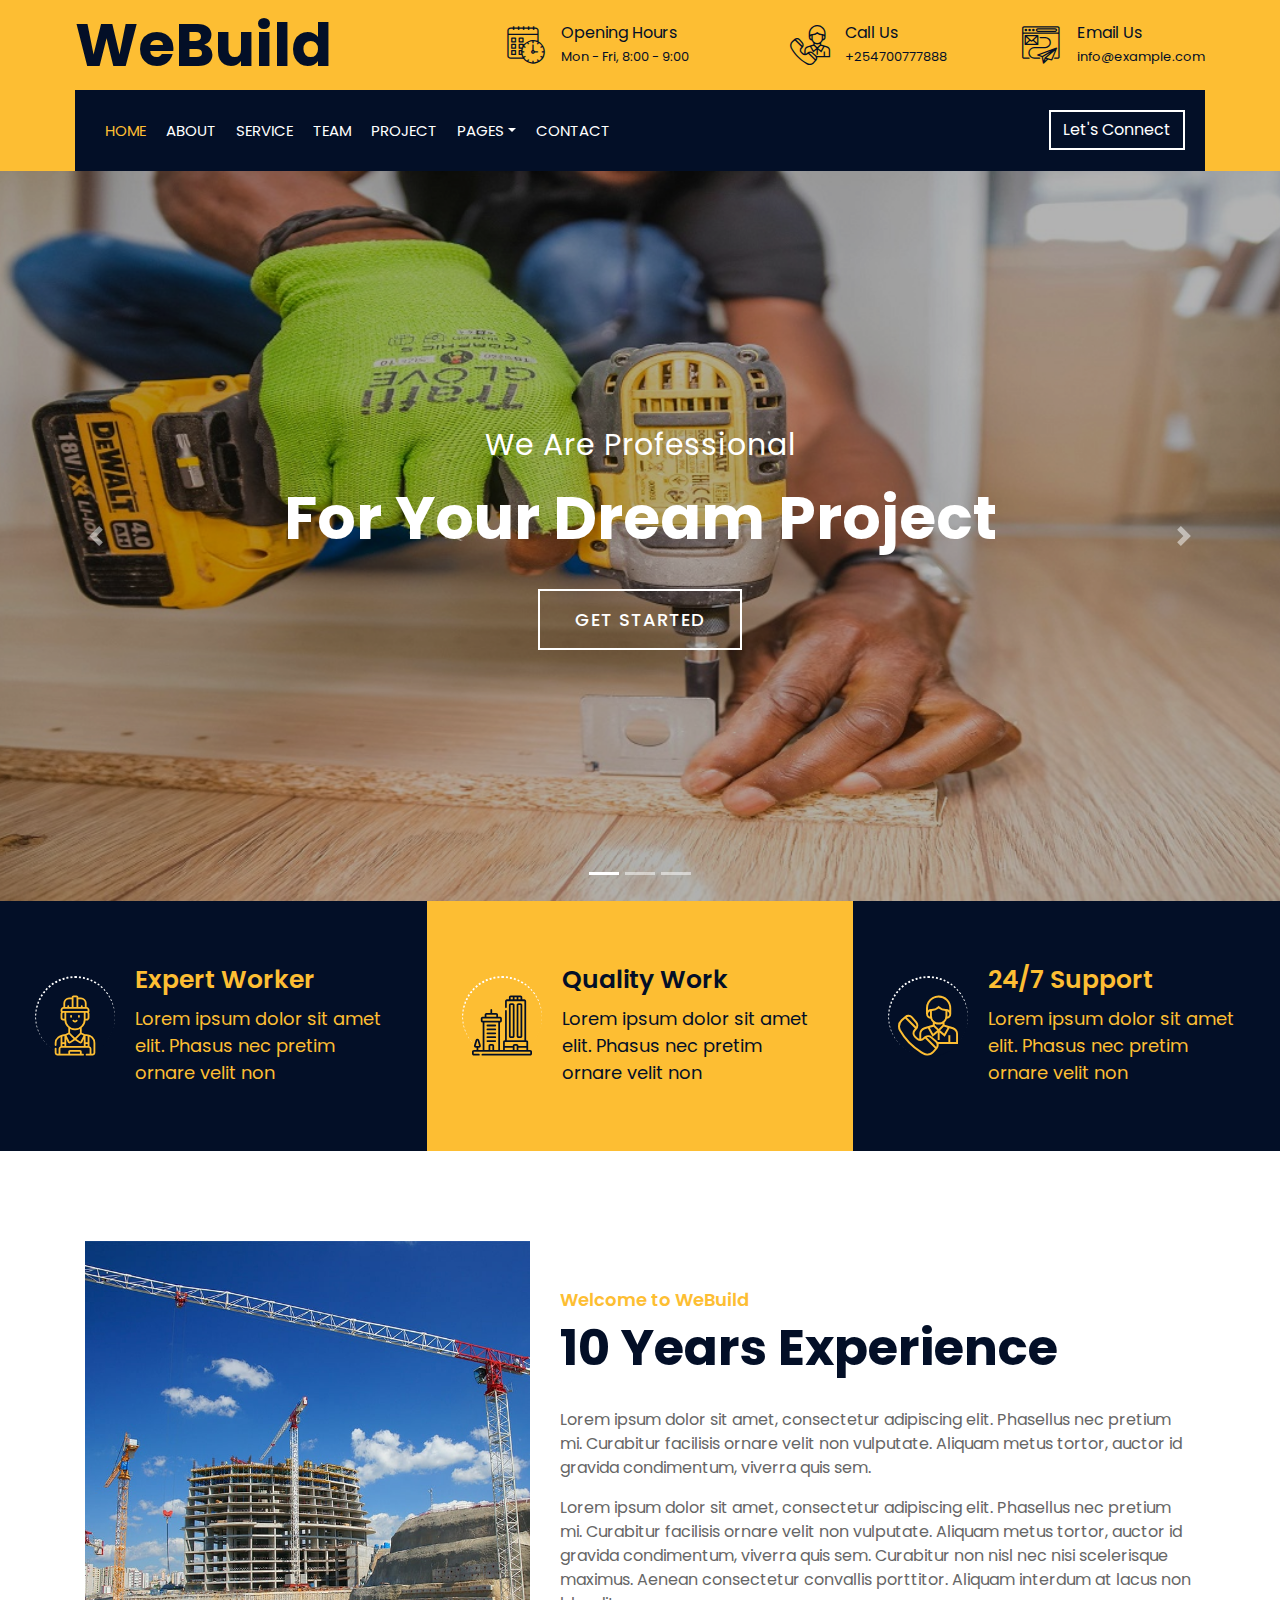
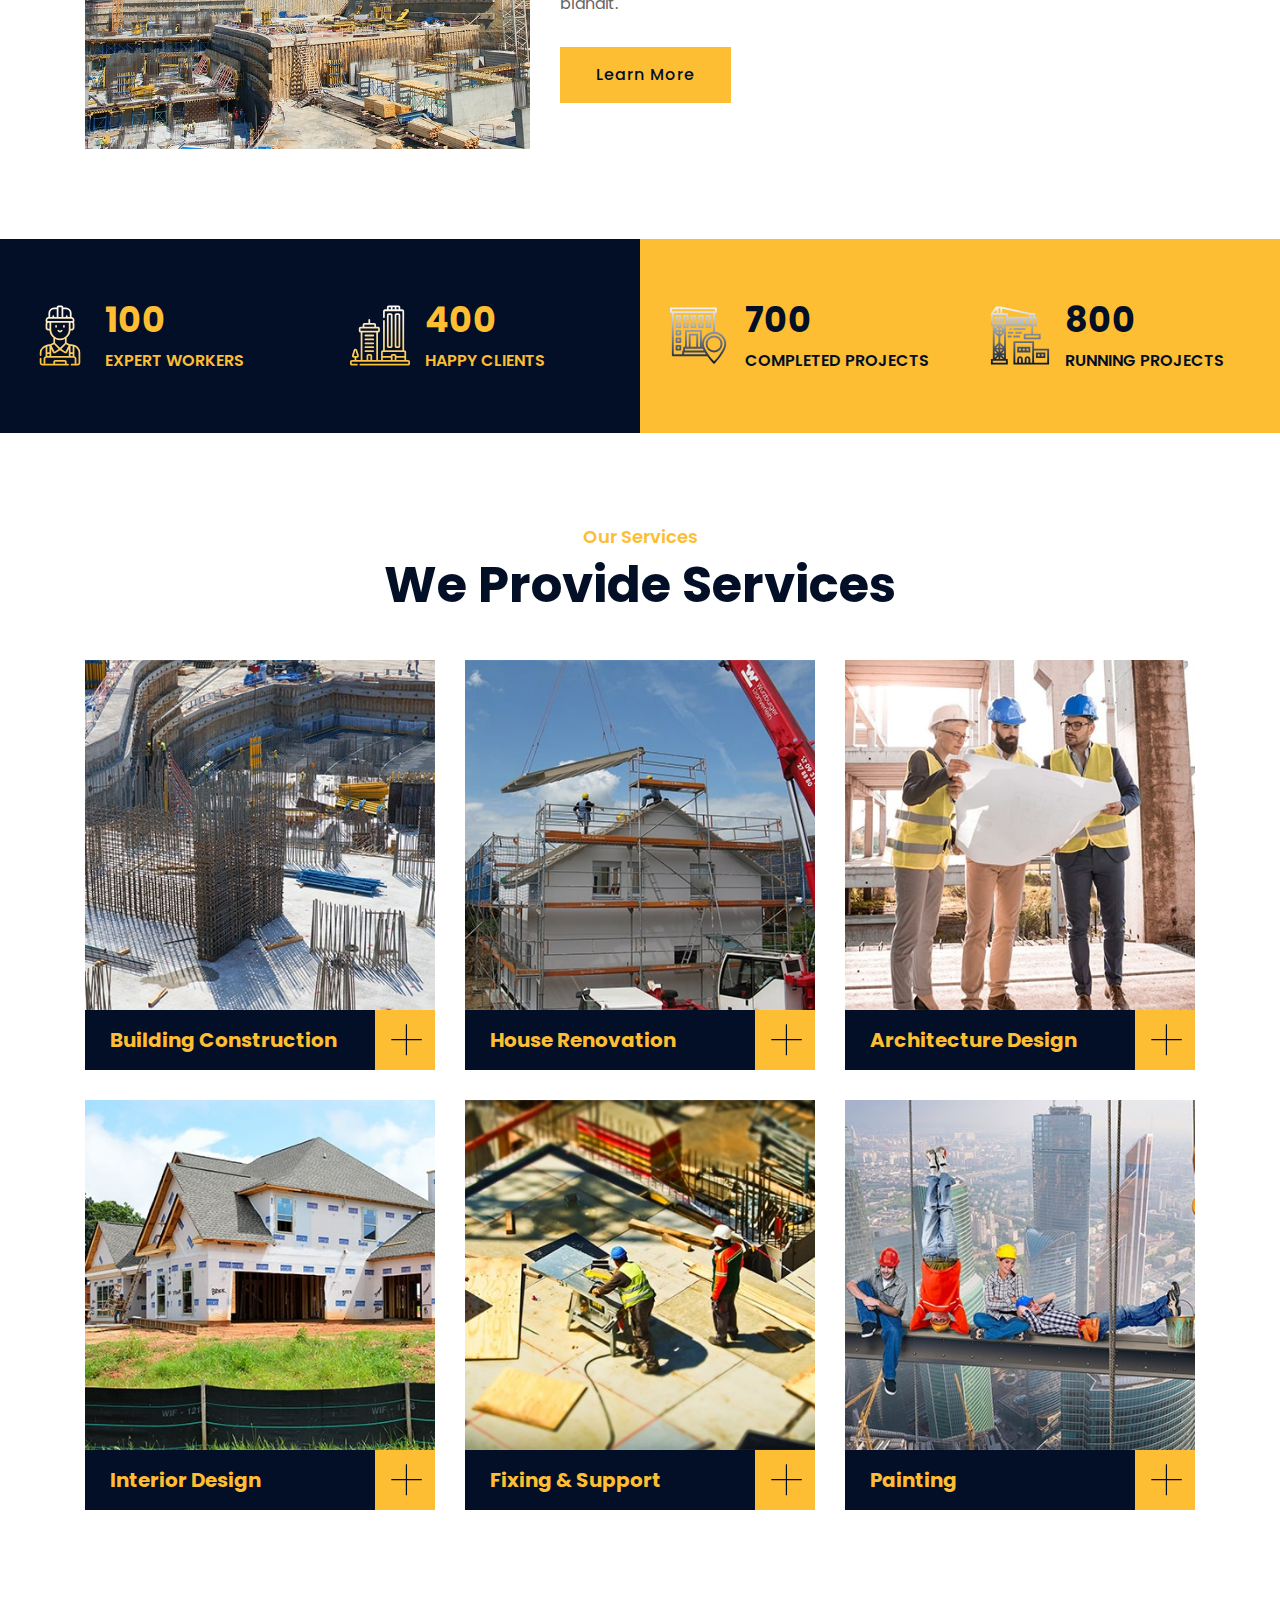
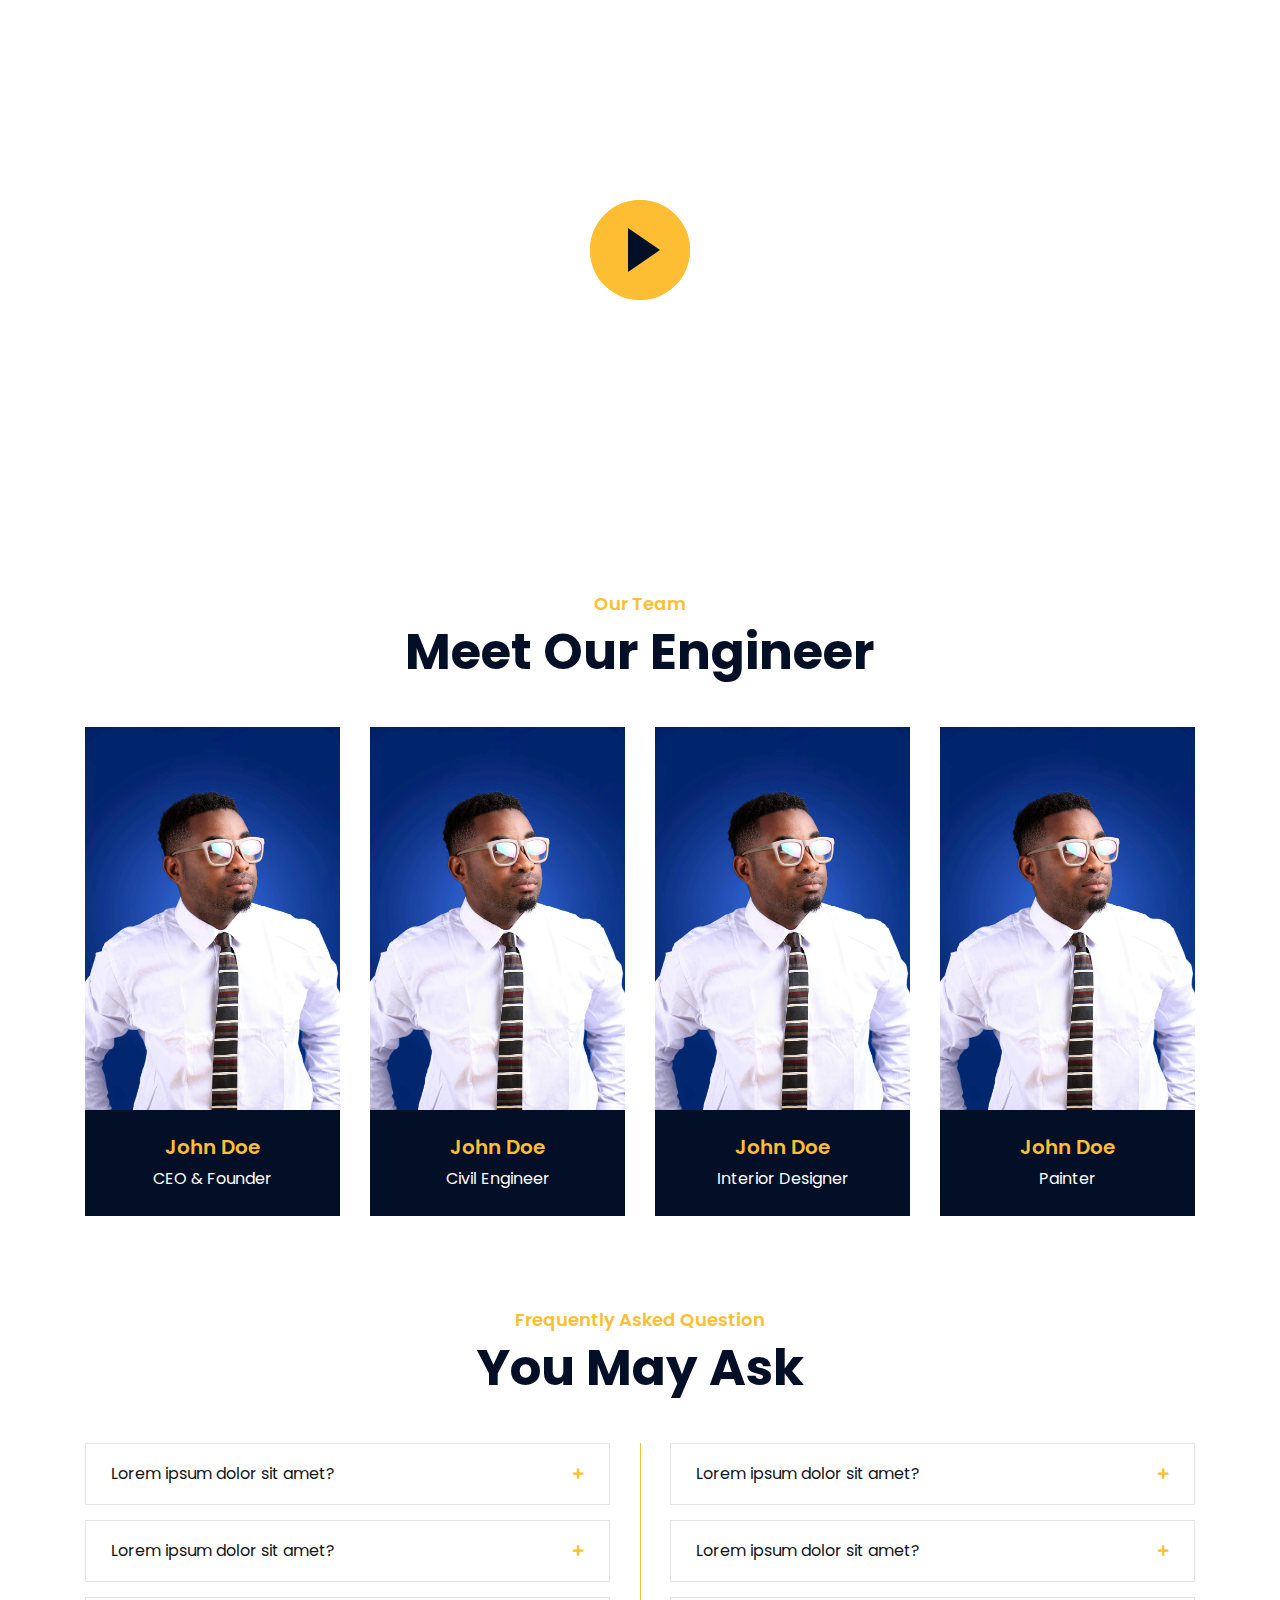
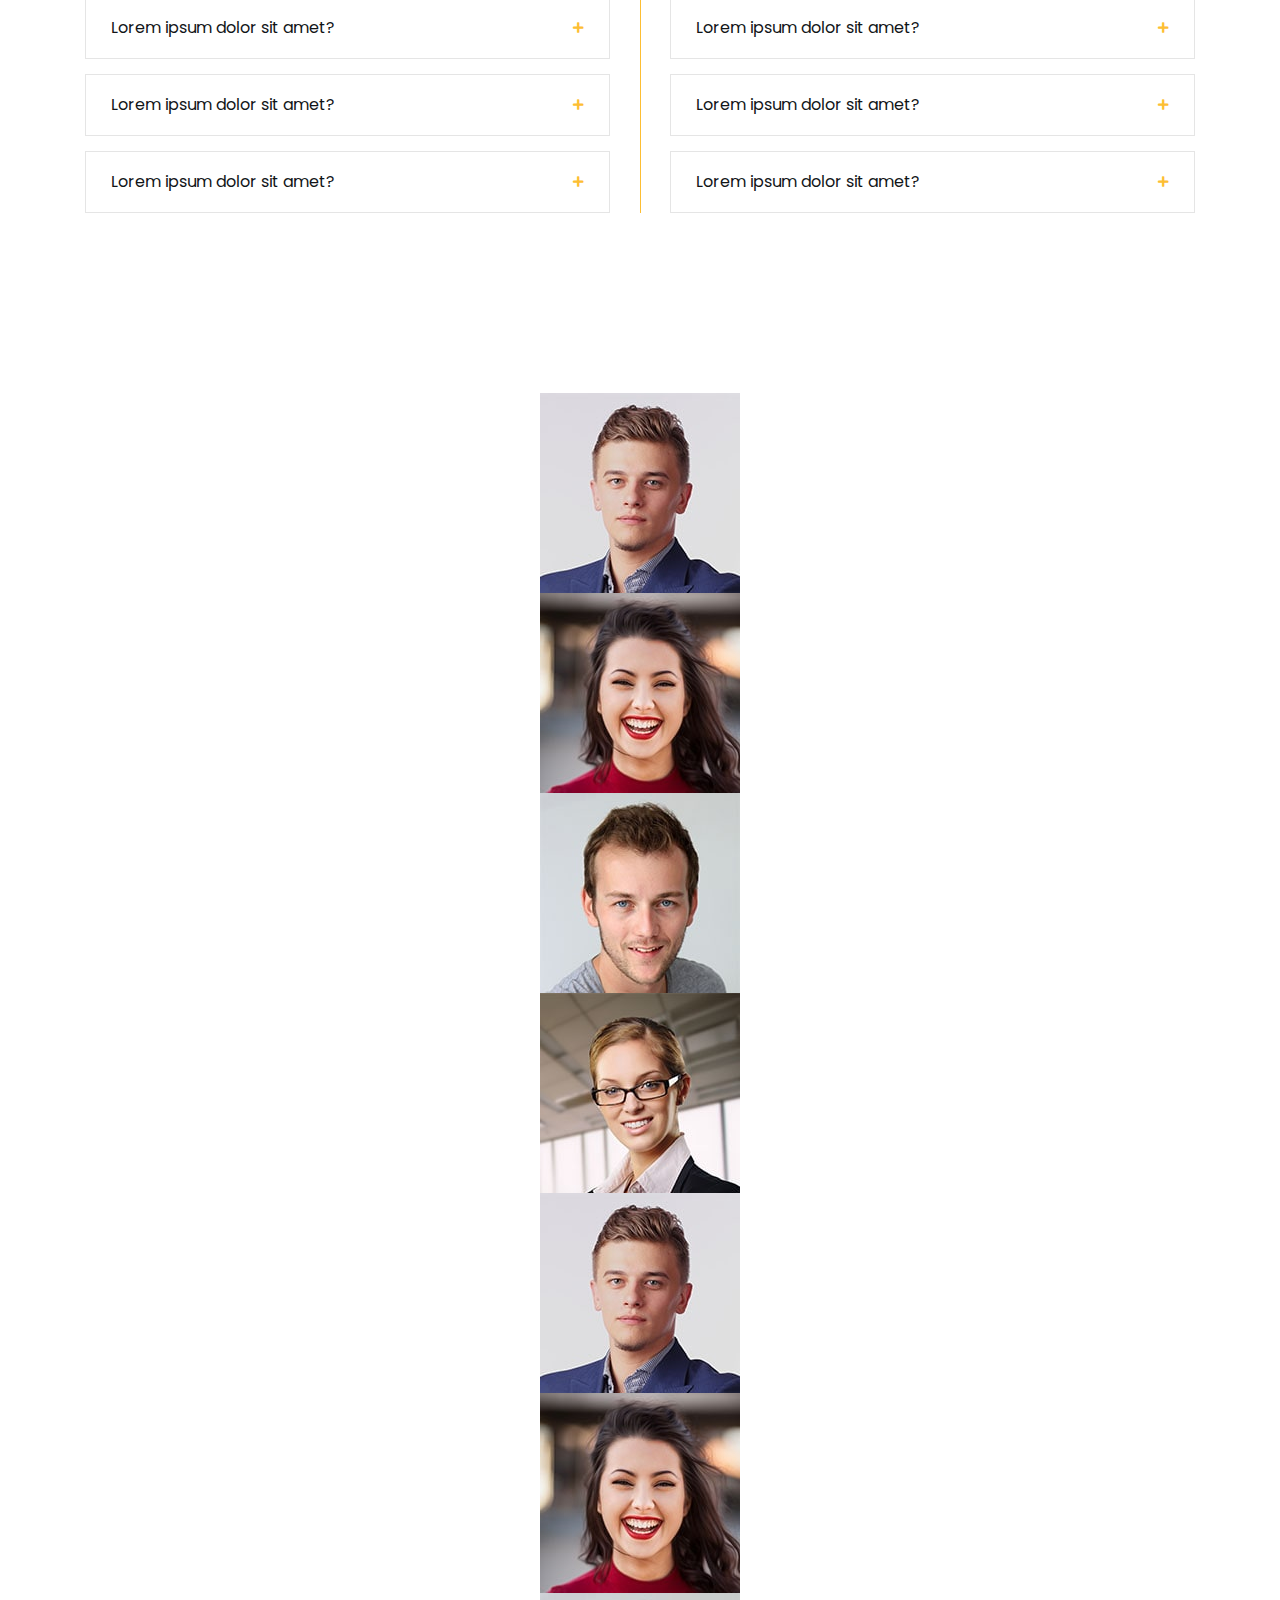
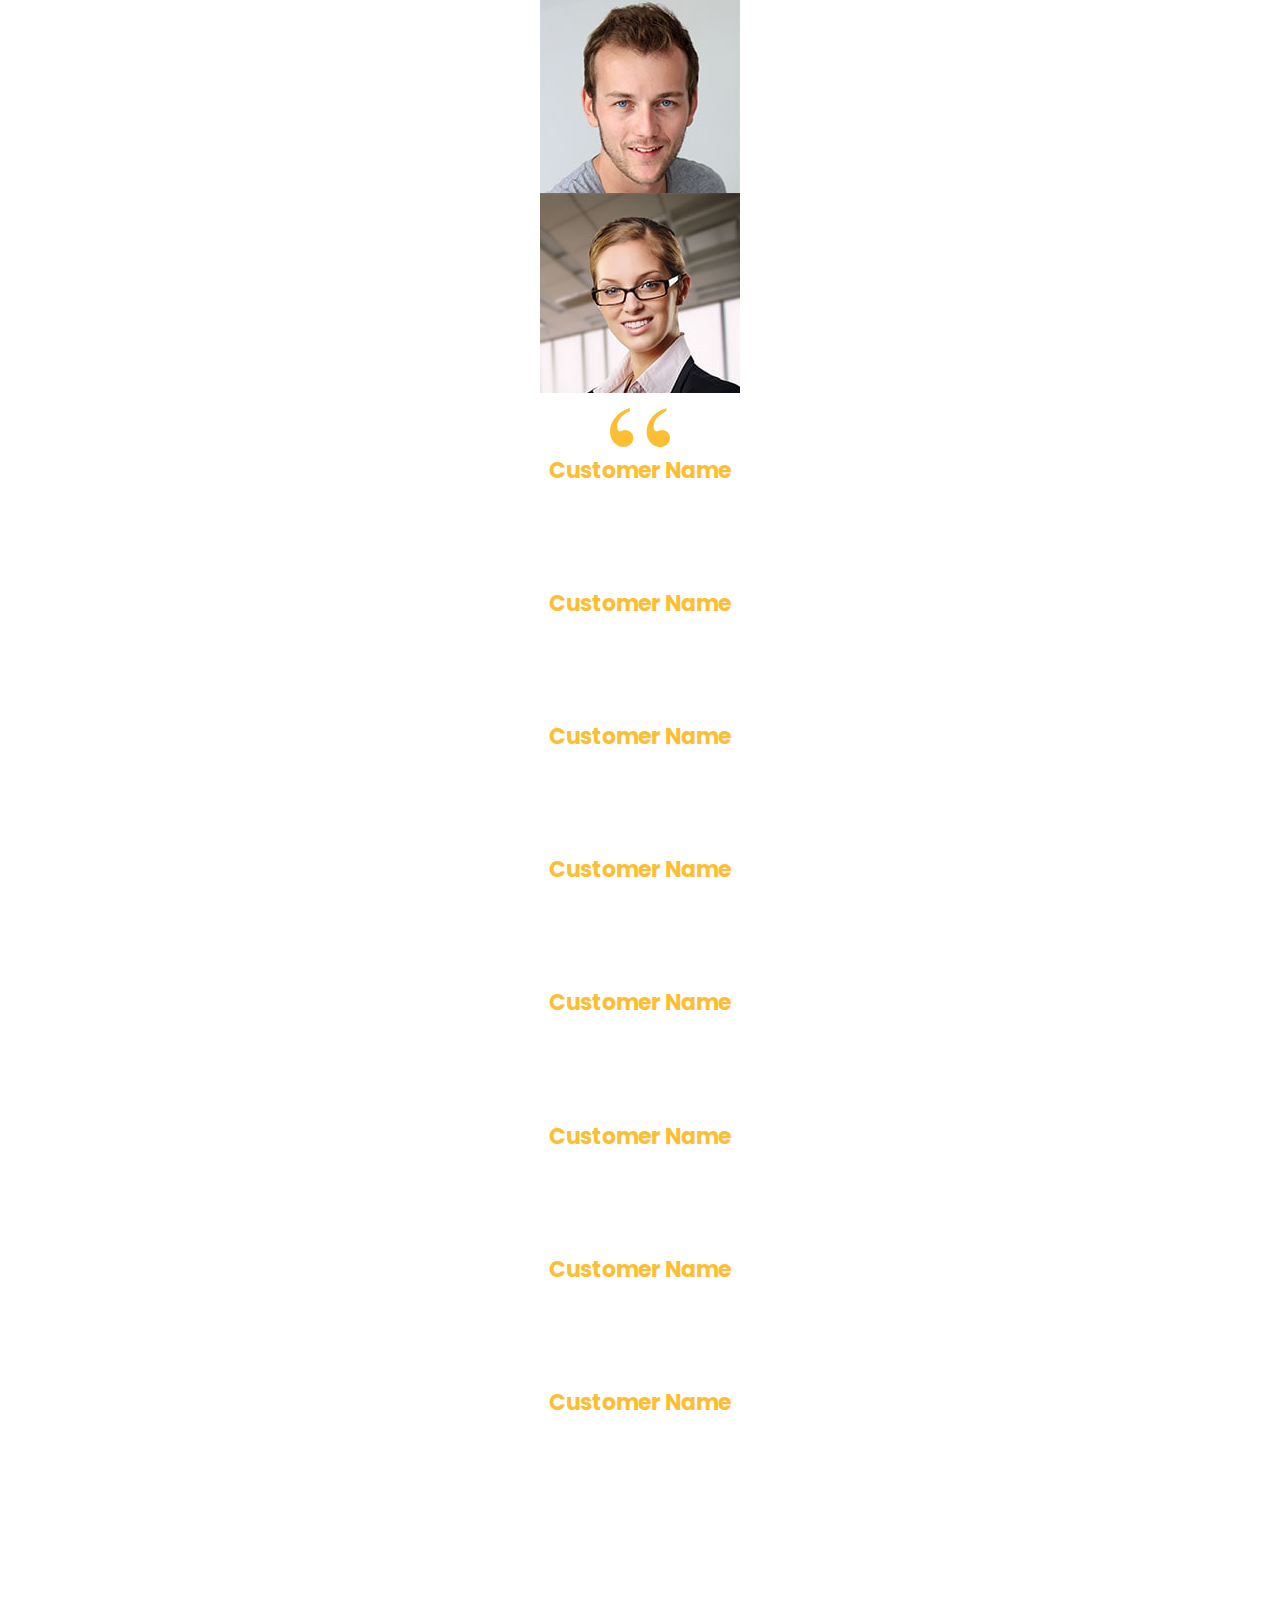
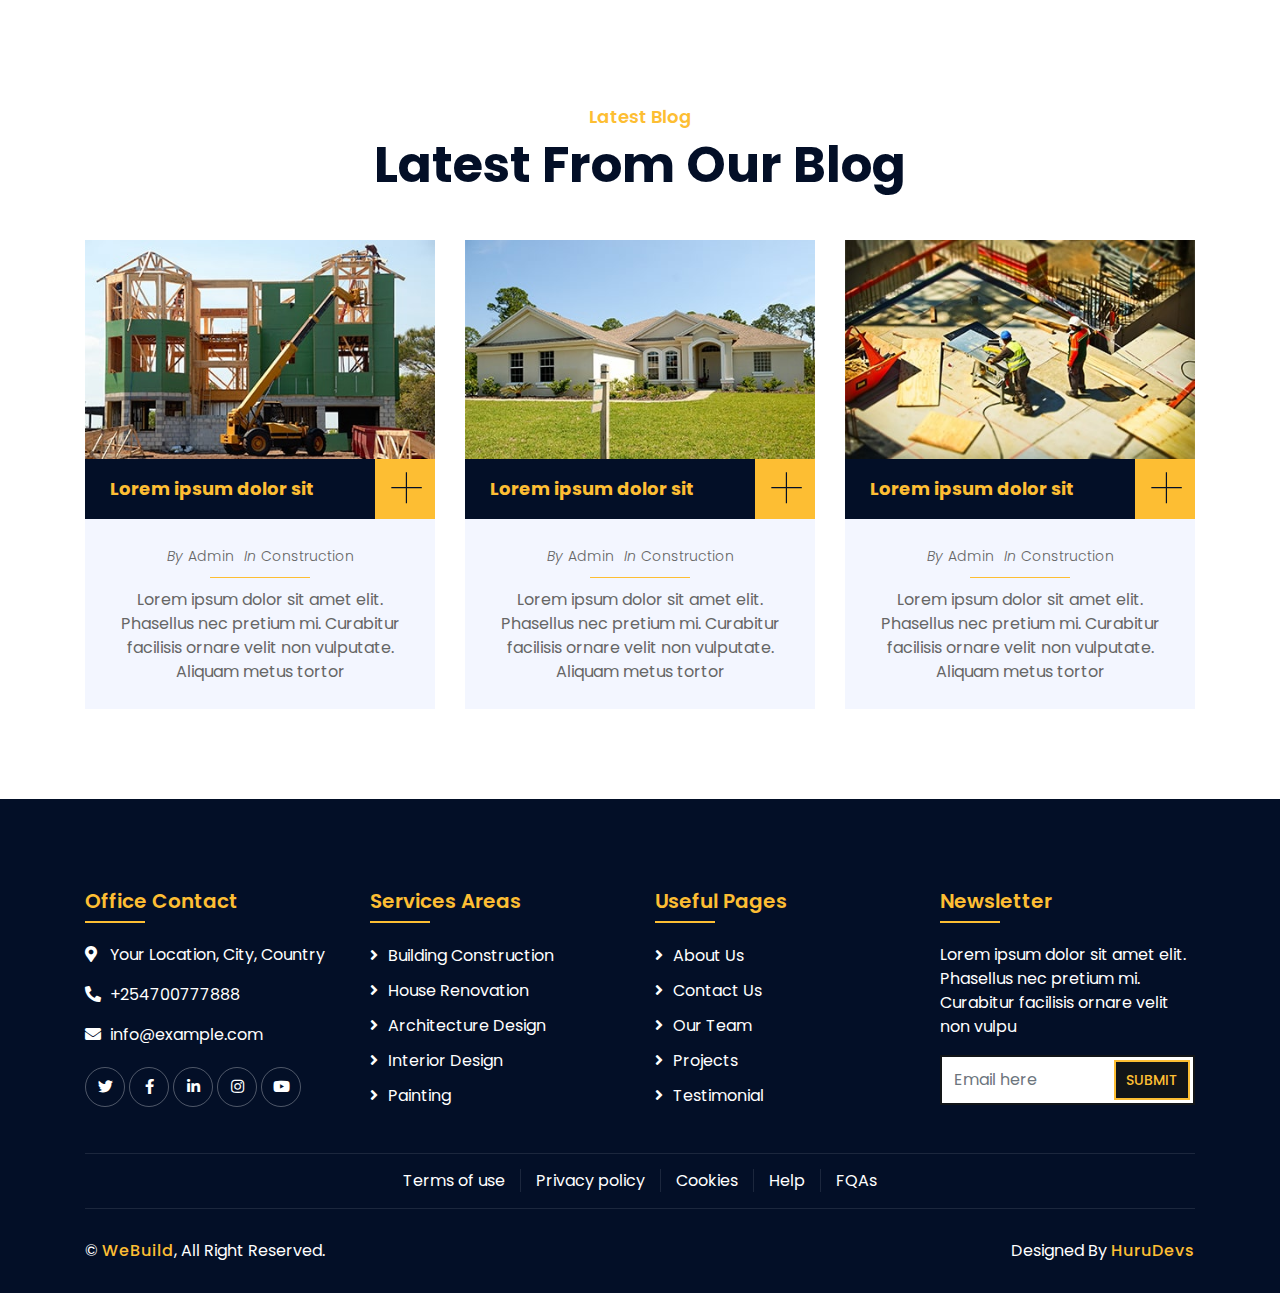
==== index.html @ 4959318a "Add files via upload" ====
<!DOCTYPE html>
<html lang="en">

<head>
    <meta charset="utf-8">
    <title>WeBuild - Construction Company Website Template</title>
    <meta content="width=device-width, initial-scale=1.0" name="viewport">
    <meta content="Construction Company Website Template" name="keywords">
    <meta content="Construction Company Website Template" name="description">

    <!-- Favicon -->
    <link href="img/favicon.ico" rel="icon">

    <!-- Google Font -->
    <link href="https://fonts.googleapis.com/css2?family=Poppins:wght@100;200;300;400;500;600;700;800;900&display=swap"
        rel="stylesheet">

    <!-- CSS Libraries -->
    <link href="https://stackpath.bootstrapcdn.com/bootstrap/4.4.1/css/bootstrap.min.css" rel="stylesheet">
    <link href="https://cdnjs.cloudflare.com/ajax/libs/font-awesome/5.10.0/css/all.min.css" rel="stylesheet">
    <link href="lib/flaticon/font/flaticon.css" rel="stylesheet">
    <link href="lib/animate/animate.min.css" rel="stylesheet">
    <link href="lib/owlcarousel/assets/owl.carousel.min.css" rel="stylesheet">
    <link href="lib/lightbox/css/lightbox.min.css" rel="stylesheet">
    <link href="lib/slick/slick.css" rel="stylesheet">
    <link href="lib/slick/slick-theme.css" rel="stylesheet">

    <!-- Template Stylesheet -->
    <link href="css/style.css" rel="stylesheet">
</head>

<body>
    <div class="wrapper">
        <!-- Top Bar Start -->
        <div class="top-bar">
            <div class="container-fluid">
                <div class="row align-items-center">
                    <div class="col-lg-4 col-md-12">
                        <div class="logo">
                            <a href="index.html">
                                <h1>WeBuild</h1>
                                <!-- <img src="img/logo.jpg" alt="Logo"> -->
                            </a>
                        </div>
                    </div>
                    <div class="col-lg-8 col-md-7 d-none d-lg-block">
                        <div class="row">
                            <div class="col-4">
                                <div class="top-bar-item">
                                    <div class="top-bar-icon">
                                        <i class="flaticon-calendar"></i>
                                    </div>
                                    <div class="top-bar-text">
                                        <h3>Opening Hours</h3>
                                        <p>Mon - Fri, 8:00 - 9:00</p>
                                    </div>
                                </div>
                            </div>
                            <div class="col-4">
                                <div class="top-bar-item">
                                    <div class="top-bar-icon">
                                        <i class="flaticon-call"></i>
                                    </div>
                                    <div class="top-bar-text">
                                        <h3>Call Us</h3>
                                        <p>+254700777888</p>
                                    </div>
                                </div>
                            </div>
                            <div class="col-4">
                                <div class="top-bar-item">
                                    <div class="top-bar-icon">
                                        <i class="flaticon-send-mail"></i>
                                    </div>
                                    <div class="top-bar-text">
                                        <h3>Email Us</h3>
                                        <p>info@example.com</p>
                                    </div>
                                </div>
                            </div>
                        </div>
                    </div>
                </div>
            </div>
        </div>
        <!-- Top Bar End -->
        <!-- Nav Bar Start -->
        <div class="nav-bar">
            <div class="container-fluid">
                <nav class="navbar navbar-expand-lg bg-dark navbar-dark">
                    <a href="#" class="navbar-brand">MENU</a>
                    <button type="button" class="navbar-toggler" data-toggle="collapse" data-target="#navbarCollapse">
                        <span class="navbar-toggler-icon"></span>
                        <span class="visually-hidden">Toggle navigation</span>
                    </button>
                    <div class="collapse navbar-collapse justify-content-between" id="navbarCollapse">
                        <div class="navbar-nav mr-auto">
                            <a href="index.html" class="nav-item nav-link active">Home</a>
                            <a href="about.html" class="nav-item nav-link">About</a>
                            <a href="service.html" class="nav-item nav-link">Service</a>
                            <a href="team.html" class="nav-item nav-link">Team</a>
                            <a href="portfolio.html" class="nav-item nav-link">Project</a>
                            <div class="nav-item dropdown">
                                <a href="#" class="nav-link dropdown-toggle" data-toggle="dropdown">Pages</a>
                                <div class="dropdown-menu">
                                    <a href="blog.html" class="dropdown-item">Blog Page</a>
                                    <a href="single.html" class="dropdown-item">Single Page</a>
                                </div>
                            </div>
                            <a href="contact.html" class="nav-item nav-link">Contact</a>
                        </div>
                        <div class="ml-auto">
                            <a class="btn" href="contact.html">Let's Connect</a>
                        </div>
                    </div>
                </nav>
            </div>
        </div>
        <!-- Nav Bar End -->


        <!-- Carousel Start -->
        <div id="carousel" class="carousel slide" data-ride="carousel">
            <ol class="carousel-indicators">
                <li data-target="#carousel" data-slide-to="0" class="active"></li>
                <li data-target="#carousel" data-slide-to="1"></li>
                <li data-target="#carousel" data-slide-to="2"></li>
            </ol>
            <div class="carousel-inner">
                <div class="carousel-item active">
                    <img src="img/carousel-1.jpg" alt="Carousel Image">
                    <div class="carousel-caption">
                        <p class="animated fadeInRight">We Are Professional</p>
                        <h1 class="animated fadeInLeft">For Your Dream Project</h1>
                        <a class="btn animated fadeInUp" href="">Get Started</a>
                    </div>
                </div>

                <div class="carousel-item">
                    <img src="img/carousel-2.jpg" alt="Carousel Image">
                    <div class="carousel-caption">
                        <p class="animated fadeInRight">Professional Builder</p>
                        <h1 class="animated fadeInLeft">We Build Your Home</h1>
                        <a class="btn animated fadeInUp"
                            href="https://freewebsitecode.com/construction-company-website-template">Get A Quote</a>
                    </div>
                </div>

                <div class="carousel-item">
                    <img src="img/carousel-3.jpg" alt="Carousel Image">
                    <div class="carousel-caption">
                        <p class="animated fadeInRight">We Are Trusted</p>
                        <h1 class="animated fadeInLeft">For Your Dream Home</h1>
                        <a class="btn animated fadeInUp"
                            href="https://freewebsitecode.com/construction-company-website-template">Get A Quote</a>
                    </div>
                </div>
            </div>

            <a class="carousel-control-prev" href="#carousel" role="button" data-slide="prev">
                <span class="carousel-control-prev-icon" aria-hidden="true"></span>
                <span class="sr-only">Previous</span>
            </a>
            <a class="carousel-control-next" href="#carousel" role="button" data-slide="next">
                <span class="carousel-control-next-icon" aria-hidden="true"></span>
                <span class="sr-only">Next</span>
            </a>
        </div>
        <!-- Carousel End -->


        <!-- Feature Start-->
        <div class="feature wow fadeInUp" data-wow-delay="0.1s">
            <div class="container-fluid">
                <div class="row align-items-center">
                    <div class="col-lg-4 col-md-12">
                        <div class="feature-item">
                            <div class="feature-icon">
                                <i class="flaticon-worker"></i>
                            </div>
                            <div class="feature-text">
                                <h3>Expert Worker</h3>
                                <p>Lorem ipsum dolor sit amet elit. Phasus nec pretim ornare velit non</p>
                            </div>
                        </div>
                    </div>
                    <div class="col-lg-4 col-md-12">
                        <div class="feature-item">
                            <div class="feature-icon">
                                <i class="flaticon-building"></i>
                            </div>
                            <div class="feature-text">
                                <h3>Quality Work</h3>
                                <p>Lorem ipsum dolor sit amet elit. Phasus nec pretim ornare velit non</p>
                            </div>
                        </div>
                    </div>
                    <div class="col-lg-4 col-md-12">
                        <div class="feature-item">
                            <div class="feature-icon">
                                <i class="flaticon-call"></i>
                            </div>
                            <div class="feature-text">
                                <h3>24/7 Support</h3>
                                <p>Lorem ipsum dolor sit amet elit. Phasus nec pretim ornare velit non</p>
                            </div>
                        </div>
                    </div>
                </div>
            </div>
        </div>
        <!-- Feature End-->


        <!-- About Start -->
        <div class="about wow fadeInUp" data-wow-delay="0.1s">
            <div class="container">
                <div class="row align-items-center">
                    <div class="col-lg-5 col-md-6">
                        <div class="about-img">
                            <img src="img/about.jpg" alt="Image">
                        </div>
                    </div>
                    <div class="col-lg-7 col-md-6">
                        <div class="section-header text-left">
                            <p>Welcome to WeBuild</p>
                            <h2>10 Years Experience</h2>
                        </div>
                        <div class="about-text">
                            <p>
                                Lorem ipsum dolor sit amet, consectetur adipiscing elit. Phasellus nec pretium mi.
                                Curabitur facilisis ornare velit non vulputate. Aliquam metus tortor, auctor id gravida
                                condimentum, viverra quis sem.
                            </p>
                            <p>
                                Lorem ipsum dolor sit amet, consectetur adipiscing elit. Phasellus nec pretium mi.
                                Curabitur facilisis ornare velit non vulputate. Aliquam metus tortor, auctor id gravida
                                condimentum, viverra quis sem. Curabitur non nisl nec nisi scelerisque maximus. Aenean
                                consectetur convallis porttitor. Aliquam interdum at lacus non blandit.
                            </p>
                            <a class="btn" href="">Learn More</a>
                        </div>
                    </div>
                </div>
            </div>
        </div>
        <!-- About End -->


        <!-- Fact Start -->
        <div class="fact">
            <div class="container-fluid">
                <div class="row counters">
                    <div class="col-md-6 fact-left wow slideInLeft">
                        <div class="row">
                            <div class="col-6">
                                <div class="fact-icon">
                                    <i class="flaticon-worker"></i>
                                </div>
                                <div class="fact-text">
                                    <h2 data-toggle="counter-up">100</h2>
                                    <p>Expert Workers</p>
                                </div>
                            </div>
                            <div class="col-6">
                                <div class="fact-icon">
                                    <i class="flaticon-building"></i>
                                </div>
                                <div class="fact-text">
                                    <h2 data-toggle="counter-up">400</h2>
                                    <p>Happy Clients</p>
                                </div>
                            </div>
                        </div>
                    </div>
                    <div class="col-md-6 fact-right wow slideInRight">
                        <div class="row">
                            <div class="col-6">
                                <div class="fact-icon">
                                    <i class="flaticon-address"></i>
                                </div>
                                <div class="fact-text">
                                    <h2 data-toggle="counter-up">700</h2>
                                    <p>Completed Projects</p>
                                </div>
                            </div>
                            <div class="col-6">
                                <div class="fact-icon">
                                    <i class="flaticon-crane"></i>
                                </div>
                                <div class="fact-text">
                                    <h2 data-toggle="counter-up">800</h2>
                                    <p>Running Projects</p>
                                </div>
                            </div>
                        </div>
                    </div>
                </div>
            </div>
        </div>
        <!-- Fact End -->


        <!-- Service Start -->
        <div class="service">
            <div class="container">
                <div class="section-header text-center">
                    <p>Our Services</p>
                    <h2>We Provide Services</h2>
                </div>
                <div class="row">
                    <div class="col-lg-4 col-md-6 wow fadeInUp" data-wow-delay="0.1s">
                        <div class="service-item">
                            <div class="service-img">
                                <img src="img/service-1.jpg" alt="Image">
                                <div class="service-overlay">
                                    <p>
                                        Lorem ipsum dolor sit amet, consectetur adipiscing elit. Phasellus nec pretium
                                        mi. Curabitur facilisis ornare velit non vulputate. Aliquam metus tortor, auctor
                                        id gravida condimentum, viverra quis sem.
                                    </p>
                                </div>
                            </div>
                            <div class="service-text">
                                <h3>Building Construction</h3>
                                <a class="btn" href="img/service-1.jpg" data-lightbox="service">+</a>
                            </div>
                        </div>
                    </div>
                    <div class="col-lg-4 col-md-6 wow fadeInUp" data-wow-delay="0.2s">
                        <div class="service-item">
                            <div class="service-img">
                                <img src="img/service-2.jpg" alt="Image">
                                <div class="service-overlay">
                                    <p>
                                        Lorem ipsum dolor sit amet, consectetur adipiscing elit. Phasellus nec pretium
                                        mi. Curabitur facilisis ornare velit non vulputate. Aliquam metus tortor, auctor
                                        id gravida condimentum, viverra quis sem.
                                    </p>
                                </div>
                            </div>
                            <div class="service-text">
                                <h3>House Renovation</h3>
                                <a class="btn" href="img/service-2.jpg" data-lightbox="service">+</a>
                            </div>
                        </div>
                    </div>
                    <div class="col-lg-4 col-md-6 wow fadeInUp" data-wow-delay="0.3s">
                        <div class="service-item">
                            <div class="service-img">
                                <img src="img/service-3.jpg" alt="Image">
                                <div class="service-overlay">
                                    <p>
                                        Lorem ipsum dolor sit amet, consectetur adipiscing elit. Phasellus nec pretium
                                        mi. Curabitur facilisis ornare velit non vulputate. Aliquam metus tortor, auctor
                                        id gravida condimentum, viverra quis sem.
                                    </p>
                                </div>
                            </div>
                            <div class="service-text">
                                <h3>Architecture Design</h3>
                                <a class="btn" href="img/service-3.jpg" data-lightbox="service">+</a>
                            </div>
                        </div>
                    </div>
                    <div class="col-lg-4 col-md-6 wow fadeInUp" data-wow-delay="0.4s">
                        <div class="service-item">
                            <div class="service-img">
                                <img src="img/service-4.jpg" alt="Image">
                                <div class="service-overlay">
                                    <p>
                                        Lorem ipsum dolor sit amet, consectetur adipiscing elit. Phasellus nec pretium
                                        mi. Curabitur facilisis ornare velit non vulputate. Aliquam metus tortor, auctor
                                        id gravida condimentum, viverra quis sem.
                                    </p>
                                </div>
                            </div>
                            <div class="service-text">
                                <h3>Interior Design</h3>
                                <a class="btn" href="img/service-4.jpg" data-lightbox="service">+</a>
                            </div>
                        </div>
                    </div>
                    <div class="col-lg-4 col-md-6 wow fadeInUp" data-wow-delay="0.5s">
                        <div class="service-item">
                            <div class="service-img">
                                <img src="img/service-5.jpg" alt="Image">
                                <div class="service-overlay">
                                    <p>
                                        Lorem ipsum dolor sit amet, consectetur adipiscing elit. Phasellus nec pretium
                                        mi. Curabitur facilisis ornare velit non vulputate. Aliquam metus tortor, auctor
                                        id gravida condimentum, viverra quis sem.
                                    </p>
                                </div>
                            </div>
                            <div class="service-text">
                                <h3>Fixing & Support</h3>
                                <a class="btn" href="img/service-5.jpg" data-lightbox="service">+</a>
                            </div>
                        </div>
                    </div>
                    <div class="col-lg-4 col-md-6 wow fadeInUp" data-wow-delay="0.6s">
                        <div class="service-item">
                            <div class="service-img">
                                <img src="img/service-6.jpg" alt="Image">
                                <div class="service-overlay">
                                    <p>
                                        Lorem ipsum dolor sit amet, consectetur adipiscing elit. Phasellus nec pretium
                                        mi. Curabitur facilisis ornare velit non vulputate. Aliquam metus tortor, auctor
                                        id gravida condimentum, viverra quis sem.
                                    </p>
                                </div>
                            </div>
                            <div class="service-text">
                                <h3>Painting</h3>
                                <a class="btn" href="img/service-6.jpg" data-lightbox="service">+</a>
                            </div>
                        </div>
                    </div>
                </div>
            </div>
        </div>
        <!-- Service End -->


        <!-- Video Start -->
        <div class="video wow fadeIn" data-wow-delay="0.1s">
            <div class="container">
                <button type="button" class="btn-play" data-toggle="modal"
                    data-src="https://youtu.be/zfAb95tJvZQ?si=xGF1QQUEgQNwOCWv" data-target="#videoModal">
                    <span></span>
                </button>
            </div>
        </div>

        <div class="modal fade" id="videoModal" tabindex="-1" role="dialog" aria-labelledby="exampleModalLabel"
            aria-hidden="true">
            <div class="modal-dialog" role="document">
                <div class="modal-content">
                    <div class="modal-body">
                        <button type="button" class="close" data-dismiss="modal" aria-label="Close">
                            <span aria-hidden="true">&times;</span>
                        </button>
                        <!-- 16:9 aspect ratio -->
                        <div class="embed-responsive embed-responsive-16by9">
                            <iframe class="embed-responsive-item" src="" id="video" allowscriptaccess="always"
                                allow="autoplay"></iframe>
                        </div>
                    </div>
                </div>
            </div>
        </div>
        <!-- Video End -->


        <!-- Team Start -->
        <div class="team">
            <div class="container">
                <div class="section-header text-center">
                    <p>Our Team</p>
                    <h2>Meet Our Engineer</h2>
                </div>
                <div class="row">
                    <div class="col-lg-3 col-md-6 wow fadeInUp" data-wow-delay="0.1s">
                        <div class="team-item">
                            <div class="team-img">
                                <img src="img/team-1.jpg" alt="Team Image">
                            </div>
                            <div class="team-text">
                                <h2>John Doe</h2>
                                <p>CEO & Founder</p>
                            </div>
                            <div class="team-social">
                                <a class="social-tw" href=""><i class="fab fa-twitter"></i></a>
                                <a class="social-fb" href=""><i class="fab fa-facebook-f"></i></a>
                                <a class="social-li" href=""><i class="fab fa-linkedin-in"></i></a>
                                <a class="social-in" href=""><i class="fab fa-instagram"></i></a>
                            </div>
                        </div>
                    </div>
                    <div class="col-lg-3 col-md-6 wow fadeInUp" data-wow-delay="0.2s">
                        <div class="team-item">
                            <div class="team-img">
                                <img src="img/team-1.jpg" alt="Team Image">
                            </div>
                            <div class="team-text">
                                <h2>John Doe</h2>
                                <p>Civil Engineer</p>
                            </div>
                            <div class="team-social">
                                <a class="social-tw" href=""><i class="fab fa-twitter"></i></a>
                                <a class="social-fb" href=""><i class="fab fa-facebook-f"></i></a>
                                <a class="social-li" href=""><i class="fab fa-linkedin-in"></i></a>
                                <a class="social-in" href=""><i class="fab fa-instagram"></i></a>
                            </div>
                        </div>
                    </div>
                    <div class="col-lg-3 col-md-6 wow fadeInUp" data-wow-delay="0.3s">
                        <div class="team-item">
                            <div class="team-img">
                                <img src="img/team-1.jpg" alt="Team Image">
                            </div>
                            <div class="team-text">
                                <h2>John Doe</h2>
                                <p>Interior Designer</p>
                            </div>
                            <div class="team-social">
                                <a class="social-tw" href=""><i class="fab fa-twitter"></i></a>
                                <a class="social-fb" href=""><i class="fab fa-facebook-f"></i></a>
                                <a class="social-li" href=""><i class="fab fa-linkedin-in"></i></a>
                                <a class="social-in" href=""><i class="fab fa-instagram"></i></a>
                            </div>
                        </div>
                    </div>
                    <div class="col-lg-3 col-md-6 wow fadeInUp" data-wow-delay="0.4s">
                        <div class="team-item">
                            <div class="team-img">
                                <img src="img/team-1.jpg" alt="Team Image">
                            </div>
                            <div class="team-text">
                                <h2>John Doe</h2>
                                <p>Painter</p>
                            </div>
                            <div class="team-social">
                                <a class="social-tw" href=""><i class="fab fa-twitter"></i></a>
                                <a class="social-fb" href=""><i class="fab fa-facebook-f"></i></a>
                                <a class="social-li" href=""><i class="fab fa-linkedin-in"></i></a>
                                <a class="social-in" href=""><i class="fab fa-instagram"></i></a>
                            </div>
                        </div>
                    </div>
                </div>
            </div>
        </div>
        <!-- Team End -->


        <!-- FAQs Start -->
        <div class="faqs">
            <div class="container">
                <div class="section-header text-center">
                    <p>Frequently Asked Question</p>
                    <h2>You May Ask</h2>
                </div>
                <div class="row">
                    <div class="col-md-6">
                        <div id="accordion-1">
                            <div class="card wow fadeInLeft" data-wow-delay="0.1s">
                                <div class="card-header">
                                    <a class="card-link collapsed" data-toggle="collapse" href="#collapseOne">
                                        Lorem ipsum dolor sit amet?
                                    </a>
                                </div>
                                <div id="collapseOne" class="collapse" data-parent="#accordion-1">
                                    <div class="card-body">
                                        Lorem ipsum dolor sit amet, consectetur adipiscing elit. Phasellus nec pretium
                                        mi. Curabitur facilisis ornare velit non.
                                    </div>
                                </div>
                            </div>
                            <div class="card wow fadeInLeft" data-wow-delay="0.2s">
                                <div class="card-header">
                                    <a class="card-link collapsed" data-toggle="collapse" href="#collapseTwo">
                                        Lorem ipsum dolor sit amet?
                                    </a>
                                </div>
                                <div id="collapseTwo" class="collapse" data-parent="#accordion-1">
                                    <div class="card-body">
                                        Lorem ipsum dolor sit amet, consectetur adipiscing elit. Phasellus nec pretium
                                        mi. Curabitur facilisis ornare velit non.
                                    </div>
                                </div>
                            </div>
                            <div class="card wow fadeInLeft" data-wow-delay="0.3s">
                                <div class="card-header">
                                    <a class="card-link collapsed" data-toggle="collapse" href="#collapseThree">
                                        Lorem ipsum dolor sit amet?
                                    </a>
                                </div>
                                <div id="collapseThree" class="collapse" data-parent="#accordion-1">
                                    <div class="card-body">
                                        Lorem ipsum dolor sit amet, consectetur adipiscing elit. Phasellus nec pretium
                                        mi. Curabitur facilisis ornare velit non.
                                    </div>
                                </div>
                            </div>
                            <div class="card wow fadeInLeft" data-wow-delay="0.4s">
                                <div class="card-header">
                                    <a class="card-link collapsed" data-toggle="collapse" href="#collapseFour">
                                        Lorem ipsum dolor sit amet?
                                    </a>
                                </div>
                                <div id="collapseFour" class="collapse" data-parent="#accordion-1">
                                    <div class="card-body">
                                        Lorem ipsum dolor sit amet, consectetur adipiscing elit. Phasellus nec pretium
                                        mi. Curabitur facilisis ornare velit non.
                                    </div>
                                </div>
                            </div>
                            <div class="card wow fadeInLeft" data-wow-delay="0.5s">
                                <div class="card-header">
                                    <a class="card-link collapsed" data-toggle="collapse" href="#collapseFive">
                                        Lorem ipsum dolor sit amet?
                                    </a>
                                </div>
                                <div id="collapseFive" class="collapse" data-parent="#accordion-1">
                                    <div class="card-body">
                                        Lorem ipsum dolor sit amet, consectetur adipiscing elit. Phasellus nec pretium
                                        mi. Curabitur facilisis ornare velit non.
                                    </div>
                                </div>
                            </div>
                        </div>
                    </div>
                    <div class="col-md-6">
                        <div id="accordion-2">
                            <div class="card wow fadeInRight" data-wow-delay="0.1s">
                                <div class="card-header">
                                    <a class="card-link collapsed" data-toggle="collapse" href="#collapseSix">
                                        Lorem ipsum dolor sit amet?
                                    </a>
                                </div>
                                <div id="collapseSix" class="collapse" data-parent="#accordion-2">
                                    <div class="card-body">
                                        Lorem ipsum dolor sit amet, consectetur adipiscing elit. Phasellus nec pretium
                                        mi. Curabitur facilisis ornare velit non.
                                    </div>
                                </div>
                            </div>
                            <div class="card wow fadeInRight" data-wow-delay="0.2s">
                                <div class="card-header">
                                    <a class="card-link collapsed" data-toggle="collapse" href="#collapseSeven">
                                        Lorem ipsum dolor sit amet?
                                    </a>
                                </div>
                                <div id="collapseSeven" class="collapse" data-parent="#accordion-2">
                                    <div class="card-body">
                                        Lorem ipsum dolor sit amet, consectetur adipiscing elit. Phasellus nec pretium
                                        mi. Curabitur facilisis ornare velit non.
                                    </div>
                                </div>
                            </div>
                            <div class="card wow fadeInRight" data-wow-delay="0.3s">
                                <div class="card-header">
                                    <a class="card-link collapsed" data-toggle="collapse" href="#collapseEight">
                                        Lorem ipsum dolor sit amet?
                                    </a>
                                </div>
                                <div id="collapseEight" class="collapse" data-parent="#accordion-2">
                                    <div class="card-body">
                                        Lorem ipsum dolor sit amet, consectetur adipiscing elit. Phasellus nec pretium
                                        mi. Curabitur facilisis ornare velit non.
                                    </div>
                                </div>
                            </div>
                            <div class="card wow fadeInRight" data-wow-delay="0.4s">
                                <div class="card-header">
                                    <a class="card-link collapsed" data-toggle="collapse" href="#collapseNine">
                                        Lorem ipsum dolor sit amet?
                                    </a>
                                </div>
                                <div id="collapseNine" class="collapse" data-parent="#accordion-2">
                                    <div class="card-body">
                                        Lorem ipsum dolor sit amet, consectetur adipiscing elit. Phasellus nec pretium
                                        mi. Curabitur facilisis ornare velit non.
                                    </div>
                                </div>
                            </div>
                            <div class="card wow fadeInRight" data-wow-delay="0.5s">
                                <div class="card-header">
                                    <a class="card-link collapsed" data-toggle="collapse" href="#collapseTen">
                                        Lorem ipsum dolor sit amet?
                                    </a>
                                </div>
                                <div id="collapseTen" class="collapse" data-parent="#accordion-2">
                                    <div class="card-body">
                                        Lorem ipsum dolor sit amet, consectetur adipiscing elit. Phasellus nec pretium
                                        mi. Curabitur facilisis ornare velit non.
                                    </div>
                                </div>
                            </div>
                        </div>
                    </div>
                </div>
            </div>
        </div>
        <!-- FAQs End -->


        <!-- Testimonial Start -->
        <div class="testimonial wow fadeIn" data-wow-delay="0.1s">
            <div class="container">
                <div class="row">
                    <div class="col-12">
                        <div class="testimonial-slider-nav">
                            <div class="slider-nav"><img src="img/testimonial-1.jpg" alt="Testimonial"></div>
                            <div class="slider-nav"><img src="img/testimonial-2.jpg" alt="Testimonial"></div>
                            <div class="slider-nav"><img src="img/testimonial-3.jpg" alt="Testimonial"></div>
                            <div class="slider-nav"><img src="img/testimonial-4.jpg" alt="Testimonial"></div>
                            <div class="slider-nav"><img src="img/testimonial-1.jpg" alt="Testimonial"></div>
                            <div class="slider-nav"><img src="img/testimonial-2.jpg" alt="Testimonial"></div>
                            <div class="slider-nav"><img src="img/testimonial-3.jpg" alt="Testimonial"></div>
                            <div class="slider-nav"><img src="img/testimonial-4.jpg" alt="Testimonial"></div>
                        </div>
                    </div>
                </div>
                <div class="row">
                    <div class="col-12">
                        <div class="testimonial-slider">
                            <div class="slider-item">
                                <h3>Customer Name</h3>
                                <h4>profession</h4>
                                <p>Lorem ipsum dolor sit amet, consectetur adipiscing elit. Phasellus nec pretium mi.
                                    Curabitur facilisis ornare velit non vulputate. Aliquam metus tortor, auctor id
                                    gravida condimentum, viverra quis sem. Curabitur non nisl nec nisi scelerisque
                                    maximus.</p>
                            </div>
                            <div class="slider-item">
                                <h3>Customer Name</h3>
                                <h4>profession</h4>
                                <p>Lorem ipsum dolor sit amet, consectetur adipiscing elit. Phasellus nec pretium mi.
                                    Curabitur facilisis ornare velit non vulputate. Aliquam metus tortor, auctor id
                                    gravida condimentum, viverra quis sem. Curabitur non nisl nec nisi scelerisque
                                    maximus.</p>
                            </div>
                            <div class="slider-item">
                                <h3>Customer Name</h3>
                                <h4>profession</h4>
                                <p>Lorem ipsum dolor sit amet, consectetur adipiscing elit. Phasellus nec pretium mi.
                                    Curabitur facilisis ornare velit non vulputate. Aliquam metus tortor, auctor id
                                    gravida condimentum, viverra quis sem. Curabitur non nisl nec nisi scelerisque
                                    maximus.</p>
                            </div>
                            <div class="slider-item">
                                <h3>Customer Name</h3>
                                <h4>profession</h4>
                                <p>Lorem ipsum dolor sit amet, consectetur adipiscing elit. Phasellus nec pretium mi.
                                    Curabitur facilisis ornare velit non vulputate. Aliquam metus tortor, auctor id
                                    gravida condimentum, viverra quis sem. Curabitur non nisl nec nisi scelerisque
                                    maximus.</p>
                            </div>
                            <div class="slider-item">
                                <h3>Customer Name</h3>
                                <h4>profession</h4>
                                <p>Lorem ipsum dolor sit amet, consectetur adipiscing elit. Phasellus nec pretium mi.
                                    Curabitur facilisis ornare velit non vulputate. Aliquam metus tortor, auctor id
                                    gravida condimentum, viverra quis sem. Curabitur non nisl nec nisi scelerisque
                                    maximus.</p>
                            </div>
                            <div class="slider-item">
                                <h3>Customer Name</h3>
                                <h4>profession</h4>
                                <p>Lorem ipsum dolor sit amet, consectetur adipiscing elit. Phasellus nec pretium mi.
                                    Curabitur facilisis ornare velit non vulputate. Aliquam metus tortor, auctor id
                                    gravida condimentum, viverra quis sem. Curabitur non nisl nec nisi scelerisque
                                    maximus.</p>
                            </div>
                            <div class="slider-item">
                                <h3>Customer Name</h3>
                                <h4>profession</h4>
                                <p>Lorem ipsum dolor sit amet, consectetur adipiscing elit. Phasellus nec pretium mi.
                                    Curabitur facilisis ornare velit non vulputate. Aliquam metus tortor, auctor id
                                    gravida condimentum, viverra quis sem. Curabitur non nisl nec nisi scelerisque
                                    maximus.</p>
                            </div>
                            <div class="slider-item">
                                <h3>Customer Name</h3>
                                <h4>profession</h4>
                                <p>Lorem ipsum dolor sit amet, consectetur adipiscing elit. Phasellus nec pretium mi.
                                    Curabitur facilisis ornare velit non vulputate. Aliquam metus tortor, auctor id
                                    gravida condimentum, viverra quis sem. Curabitur non nisl nec nisi scelerisque
                                    maximus.</p>
                            </div>
                        </div>
                    </div>
                </div>
            </div>
        </div>
        <!-- Testimonial End -->


        <!-- Blog Start -->
        <div class="blog">
            <div class="container">
                <div class="section-header text-center">
                    <p>Latest Blog</p>
                    <h2>Latest From Our Blog</h2>
                </div>
                <div class="row">
                    <div class="col-lg-4 col-md-6 wow fadeInUp" data-wow-delay="0.2s">
                        <div class="blog-item">
                            <div class="blog-img">
                                <img src="img/blog-1.jpg" alt="Image">
                            </div>
                            <div class="blog-title">
                                <h3>Lorem ipsum dolor sit</h3>
                                <a class="btn" href="">+</a>
                            </div>
                            <div class="blog-meta">
                                <p>By<a href="">Admin</a></p>
                                <p>In<a href="">Construction</a></p>
                            </div>
                            <div class="blog-text">
                                <p>
                                    Lorem ipsum dolor sit amet elit. Phasellus nec pretium mi. Curabitur facilisis
                                    ornare velit non vulputate. Aliquam metus tortor
                                </p>
                            </div>
                        </div>
                    </div>
                    <div class="col-lg-4 col-md-6 wow fadeInUp">
                        <div class="blog-item">
                            <div class="blog-img">
                                <img src="img/blog-2.jpg" alt="Image">
                            </div>
                            <div class="blog-title">
                                <h3>Lorem ipsum dolor sit</h3>
                                <a class="btn" href="">+</a>
                            </div>
                            <div class="blog-meta">
                                <p>By<a href="">Admin</a></p>
                                <p>In<a href="">Construction</a></p>
                            </div>
                            <div class="blog-text">
                                <p>
                                    Lorem ipsum dolor sit amet elit. Phasellus nec pretium mi. Curabitur facilisis
                                    ornare velit non vulputate. Aliquam metus tortor
                                </p>
                            </div>
                        </div>
                    </div>
                    <div class="col-lg-4 col-md-6 wow fadeInUp" data-wow-delay="0.2s">
                        <div class="blog-item">
                            <div class="blog-img">
                                <img src="img/blog-3.jpg" alt="Image">
                            </div>
                            <div class="blog-title">
                                <h3>Lorem ipsum dolor sit</h3>
                                <a class="btn" href="">+</a>
                            </div>
                            <div class="blog-meta">
                                <p>By<a href="">Admin</a></p>
                                <p>In<a href="">Construction</a></p>
                            </div>
                            <div class="blog-text">
                                <p>
                                    Lorem ipsum dolor sit amet elit. Phasellus nec pretium mi. Curabitur facilisis
                                    ornare velit non vulputate. Aliquam metus tortor
                                </p>
                            </div>
                        </div>
                    </div>
                </div>
            </div>
        </div>
        <!-- Blog End -->


        <!-- Footer Start -->
        <div class="footer wow fadeIn" data-wow-delay="0.3s">
            <div class="container">
                <div class="row">
                    <div class="col-md-6 col-lg-3">
                        <div class="footer-contact">
                            <h2>Office Contact</h2>
                            <p><i class="fa fa-map-marker-alt"></i>Your Location, City, Country</p>
                            <p><i class="fa fa-phone-alt"></i>+254700777888</p>
                            <p><i class="fa fa-envelope"></i>info@example.com</p>
                            <div class="footer-social">
                                <a href="#"><i class="fab fa-twitter"></i></a>
                                <a href="#"><i class="fab fa-facebook-f"></i></a>
                                <a href="#"><i class="fab fa-linkedin-in"></i></a>
                                <a href="#"><i class="fab fa-instagram"></i></a>
                                <a href="#"><i class="fab fa-youtube"></i></a>
                            </div>
                        </div>
                    </div>
                    <div class="col-md-6 col-lg-3">
                        <div class="footer-link">
                            <h2>Services Areas</h2>
                            <a href="">Building Construction</a>
                            <a href="">House Renovation</a>
                            <a href="">Architecture Design</a>
                            <a href="">Interior Design</a>
                            <a href="">Painting</a>
                        </div>
                    </div>
                    <div class="col-md-6 col-lg-3">
                        <div class="footer-link">
                            <h2>Useful Pages</h2>
                            <a href="">About Us</a>
                            <a href="">Contact Us</a>
                            <a href="">Our Team</a>
                            <a href="">Projects</a>
                            <a href="">Testimonial</a>
                        </div>
                    </div>
                    <div class="col-md-6 col-lg-3">
                        <div class="newsletter">
                            <h2>Newsletter</h2>
                            <p>
                                Lorem ipsum dolor sit amet elit. Phasellus nec pretium mi. Curabitur facilisis ornare
                                velit non vulpu
                            </p>
                            <div class="form">
                                <input class="form-control" placeholder="Email here">
                                <button class="btn">Submit</button>
                            </div>
                        </div>
                    </div>
                </div>
            </div>
            <div class="container footer-menu">
                <div class="f-menu">
                    <a href="">Terms of use</a>
                    <a href="">Privacy policy</a>
                    <a href="">Cookies</a>
                    <a href="">Help</a>
                    <a href="">FQAs</a>
                </div>
            </div>
            <div class="container copyright">
                <div class="row">
                    <div class="col-md-6">
                        <p>&copy; <a href="">WeBuild</a>, All Right Reserved.</p>
                    </div>


                    <div class="col-md-6">
                        <p>Designed By <a href="https://lucywanjirumwangi.me">HuruDevs</a></p>
                    </div>
                </div>
            </div>
        </div>
        <!-- Footer End -->

        <a href="#" class="back-to-top"><i class="fa fa-chevron-up"></i></a>
    </div>

    <!-- JavaScript Libraries -->
    <script src="https://code.jquery.com/jquery-3.4.1.min.js"></script>
    <script src="https://stackpath.bootstrapcdn.com/bootstrap/4.4.1/js/bootstrap.bundle.min.js"></script>
    <script src="lib/easing/easing.min.js"></script>
    <script src="lib/wow/wow.min.js"></script>
    <script src="lib/owlcarousel/owl.carousel.min.js"></script>
    <script src="lib/isotope/isotope.pkgd.min.js"></script>
    <script src="lib/lightbox/js/lightbox.min.js"></script>
    <script src="lib/waypoints/waypoints.min.js"></script>
    <script src="lib/counterup/counterup.min.js"></script>
    <script src="lib/slick/slick.min.js"></script>

    <!-- Template Javascript -->
    <script src="js/main.js"></script>
</body>

</html>
---- lib/flaticon/font/flaticon.css ----
/*
  	Flaticon icon font: Flaticon
  	Creation date: 23/08/2020 07:24
  	*/

@font-face {
  font-family: "Flaticon";
  src: url("./Flaticon.eot");
  src: url("./Flaticon.eot?#iefix") format("embedded-opentype"),
       url("./Flaticon.woff2") format("woff2"),
       url("./Flaticon.woff") format("woff"),
       url("./Flaticon.ttf") format("truetype"),
       url("./Flaticon.svg#Flaticon") format("svg");
  font-weight: normal;
  font-style: normal;
}

@media screen and (-webkit-min-device-pixel-ratio:0) {
  @font-face {
    font-family: "Flaticon";
    src: url("./Flaticon.svg#Flaticon") format("svg");
  }
}

[class^="flaticon-"]:before, [class*=" flaticon-"]:before,
[class^="flaticon-"]:after, [class*=" flaticon-"]:after {   
  font-family: Flaticon;
        font-size: 20px;
font-style: normal;
margin-left: 20px;
}

.flaticon-concrete:before { content: "\f100"; }
.flaticon-worker:before { content: "\f101"; }
.flaticon-measure:before { content: "\f102"; }
.flaticon-building:before { content: "\f103"; }
.flaticon-brush:before { content: "\f104"; }
.flaticon-crane:before { content: "\f105"; }
.flaticon-call:before { content: "\f106"; }
.flaticon-calendar:before { content: "\f107"; }
.flaticon-send-mail:before { content: "\f108"; }
.flaticon-address:before { content: "\f109"; }
---- css/style.css ----
/*******************************/
/********* General CSS *********/
/*******************************/
body {
    color: #666666;
    background: #dddddd;
    font-family: 'Poppins', sans-serif;
    font-weight: 400;
}

h1,
h2, 
h3, 
h4,
h5, 
h6 {
    color: #030f27;
}

a {
    color: #666666;
    transition: .3s;
}

a:hover,
a:active,
a:focus {
    color: #B7410E;
    outline: none;
    text-decoration: none;
}

.btn:focus {
    box-shadow: none;
}

.wrapper {
    position: relative;
    width: 100%;
    max-width: 1366px;
    margin: 0 auto;
    background: #ffffff;
}

.back-to-top {
    position: fixed;
    display: none;
    background: #fdbe33;
    color: #121518;
    width: 44px;
    height: 44px;
    text-align: center;
    line-height: 1;
    font-size: 22px;
    right: 15px;
    bottom: 15px;
    transition: background 0.5s;
    z-index: 9;
}

.back-to-top:hover {
    color: #fdbe33;
    background: #121518;
}

.back-to-top i {
    padding-top: 10px;
}

.btn {
    transition: .3s;
}


/**********************************/
/********** Top Bar CSS ***********/
/**********************************/
.top-bar {
    position: relative;
    height: 90px;
    background: #fdbe33;
}

.top-bar .logo {
    padding: 15px 0;
    text-align: left;
    overflow: hidden;
}

.top-bar .logo h1 {
    margin: 0;
    color: #030f27;
    font-size: 60px;
    line-height: 60px;
    font-weight: 700;
}

.top-bar .logo img {
    max-width: 100%;
    max-height: 60px;
}

.top-bar .top-bar-item {
    display: flex;
    align-items: center;
    justify-content: flex-end;
}

.top-bar .top-bar-icon {
    width: 40px;
    display: flex;
    align-items: center;
    justify-content: center;
}

.top-bar .top-bar-icon [class^="flaticon-"]::before {
    margin: 0;
    color: #030f27;
    font-size: 40px;
}

.top-bar .top-bar-text {
    padding-left: 15px;
}

.top-bar .top-bar-text h3 {
    margin: 0 0 5px 0;
    color: #030f27;
    font-size: 16px;
    font-weight: 400;
}

.top-bar .top-bar-text p {
    margin: 0;
    color: #030f27;
    font-size: 13px;
    font-weight: 400;
}

@media (min-width: 992px) {
    .top-bar {
        padding: 0 60px;
    }
}

@media (max-width: 991.98px) {
    .top-bar .logo {
        text-align: center;
    }
}


/**********************************/
/*********** Nav Bar CSS **********/
/**********************************/
.nav-bar {
    position: relative;
    background: #fdbe33;
    transition: .3s;
}

.nav-bar .container-fluid {
    padding: 0;
}

.nav-bar.nav-sticky {
    position: fixed;
    top: 0;
    width: 100%;
    max-width: 1366px;
    box-shadow: 0 2px 5px rgba(0, 0, 0, .3);
    z-index: 999;
}

.nav-bar .navbar {
    height: 100%;
    background: #030f27 !important;
}

.navbar-dark .navbar-nav .nav-link,
.navbar-dark .navbar-nav .nav-link:focus,
.navbar-dark .navbar-nav .nav-link:hover,
.navbar-dark .navbar-nav .nav-link.active {
    padding: 10px 10px 8px 10px;
    color: #ffffff;
}

.navbar-dark .navbar-nav .nav-link:hover,
.navbar-dark .navbar-nav .nav-link.active {
    color: #fdbe33;
    transition: none;
}

.nav-bar .dropdown-menu {
    margin-top: 0;
    border: 0;
    border-radius: 0;
    background: #f8f9fa;
}

.nav-bar .btn {
    color: #ffffff;
    border: 2px solid #ffffff;
    border-radius: 0;
}

.nav-bar .btn:hover {
    color: #030f27;
    background: #fdbe33;
    border-color: #fdbe33;
}

@media (min-width: 992px) {
    .nav-bar {
        padding: 0 75px;
    }
    
    .nav-bar.nav-sticky {
        padding: 0;
    }
    
    .nav-bar .navbar {
        padding: 20px;
    }
    
    .nav-bar .navbar-brand {
        display: none;
    }
    
    .nav-bar a.nav-link {
        padding: 8px 15px;
        font-size: 15px;
        text-transform: uppercase;
    }
}

@media (max-width: 991.98px) {
    .nav-bar .navbar {
        padding: 15px;
    }
    
    .nav-bar a.nav-link {
        padding: 5px;
    }
    
    .nav-bar .dropdown-menu {
        box-shadow: none;
    }
    
    .nav-bar .btn {
        display: none;
    }
}


/*******************************/
/******** Carousel CSS *********/
/*******************************/
.carousel {
    position: relative;
    width: 100%;
    height: calc(100vh - 170px);
    min-height: 400px;
    margin: 0 auto;
    text-align: center;
    overflow: hidden;
}

.carousel .carousel-inner,
.carousel .carousel-item {
    position: relative;
    width: 100%;
    height: 100%;
}

.carousel .carousel-item img {
    width: 100%;
    height: 100%;
    object-fit: cover;
}

.carousel .carousel-item::after {
    position: absolute;
    content: "";
    width: 100%;
    height: 100%;
    top: 0;
    left: 0;
    background: rgba(0, 0, 0, .3);
    z-index: 1;
}

.carousel .carousel-caption {
    position: absolute;
    top: 0;
    bottom: 0;
    display: flex;
    align-items: center;
    justify-content: center;
    flex-direction: column;
    height: calc(100vh - 170px);
    min-height: 400px;
}

.carousel .carousel-caption p {
    color: #ffffff;
    font-size: 30px;
    margin-bottom: 15px;
    letter-spacing: 1px;
}

.carousel .carousel-caption h1 {
    color: #ffffff;
    font-size: 60px;
    font-weight: 700;
    margin-bottom: 35px;
}

.carousel .carousel-caption .btn {
    padding: 15px 35px;
    font-size: 18px;
    font-weight: 500;
    letter-spacing: 1px;
    text-transform: uppercase;
    color: #ffffff;
    background: transparent;
    border: 2px solid #ffffff;
    border-radius: 0;
    transition: .3s;
}

.carousel .carousel-caption .btn:hover {
    color: #030f27;
    background: #fdbe33;
    border-color: #fdbe33;
}

@media (max-width: 767.98px) {
    .carousel .carousel-caption h1 {
        font-size: 40px;
        font-weight: 700;
    }
    
    .carousel .carousel-caption p {
        font-size: 20px;
    }
    
    .carousel .carousel-caption .btn {
        padding: 12px 30px;
        font-size: 18px;
        font-weight: 500;
        letter-spacing: 0;
    }
}

@media (max-width: 575.98px) {
    .carousel .carousel-caption h1 {
        font-size: 30px;
        font-weight: 500;
    }
    
    .carousel .carousel-caption p {
        font-size: 16px;
    }
    
    .carousel .carousel-caption .btn {
        padding: 10px 25px;
        font-size: 16px;
        font-weight: 400;
        letter-spacing: 0;
    }
}

.carousel .animated {
    -webkit-animation-duration: 1.5s;
    animation-duration: 1.5s;
}


/*******************************/
/******* Page Header CSS *******/
/*******************************/
.page-header {
    position: relative;
    margin-bottom: 45px;
    padding: 90px 0;
    text-align: center;
    background: #fdbe33;
}

.page-header h2 {
    position: relative;
    color: #030f27;
    font-size: 60px;
    font-weight: 700;
    margin-bottom: 20px;
    padding-bottom: 5px;
}

.page-header h2::after {
    position: absolute;
    content: "";
    width: 100px;
    height: 2px;
    left: calc(50% - 50px);
    bottom: 0;
    background: #030f27;
}

.page-header a {
    position: relative;
    padding: 0 12px;
    font-size: 22px;
    color: #030f27;
}

.page-header a:hover {
    color: #ffffff;
}

.page-header a::after {
    position: absolute;
    content: "/";
    width: 8px;
    height: 8px;
    top: -2px;
    right: -7px;
    text-align: center;
    color: #121518;
}

.page-header a:last-child::after {
    display: none;
}

@media (max-width: 991.98px) {
    .page-header {
        padding: 60px 0;
    }
    
    .page-header h2 {
        font-size: 45px;
    }
    
    .page-header a {
        font-size: 20px;
    }
}

@media (max-width: 767.98px) {
    .page-header {
        padding: 45px 0;
    }
    
    .page-header h2 {
        font-size: 35px;
    }
    
    .page-header a {
        font-size: 18px;
    }
}


/*******************************/
/******* Section Header ********/
/*******************************/
.section-header {
    position: relative;
    width: 100%;
    margin-bottom: 45px;
}

.section-header p {
    color: #fdbe33;
    font-size: 18px;
    font-weight: 600;
    margin-bottom: 5px;
}

.section-header h2 {
    margin: 0;
    position: relative;
    font-size: 50px;
    font-weight: 700;
}

@media (max-width: 767.98px) {
    .section-header h2 {
        font-size: 30px;
    }
}


/*******************************/
/********* Feature CSS *********/
/*******************************/
.feature {
    position: relative;
    margin-bottom: 45px;
}

.feature .col-md-12 {
    background: #030f27;
}
    
.feature .col-md-12:nth-child(2n) {
    color: #030f27;
    background: #fdbe33;
}

.feature .feature-item {
    min-height: 250px;
    padding: 30px;
    display: flex;
    align-items: center;
    justify-content: flex-start;
}

.feature .feature-icon {
    position: relative;
    width: 60px;
    display: flex;
    align-items: center;
    justify-content: center;
}

.feature .feature-icon::before {
    position: absolute;
    content: "";
    width: 80px;
    height: 80px;
    top: -20px;
    left: -10px;
    border: 2px dotted #ffffff;
    border-radius: 60px;
    z-index: 1;
}

.feature .feature-icon::after {
    position: absolute;
    content: "";
    width: 79px;
    height: 79px;
    top: -18px;
    left: -9px;
    background: #030f27;
    border-radius: 60px;
    z-index: 2;
}

.feature .col-md-12:nth-child(2n) .feature-icon::after {
    background: #fdbe33;
}

.feature .feature-icon [class^="flaticon-"]::before {
    position: relative;
    margin: 0;
    color: #fdbe33;
    font-size: 60px;
    line-height: 60px;
    z-index: 3;
}

.feature .feature-text {
    padding-left: 30px;
}

.feature .feature-text h3 {
    margin: 0 0 10px 0;
    color: #fdbe33;
    font-size: 25px;
    font-weight: 600;
}

.feature .feature-text p {
    margin: 0;
    color: #fdbe33;
    font-size: 18px;
    font-weight: 400;
}

.feature .col-md-12:nth-child(2n) [class^="flaticon-"]::before,
.feature .col-md-12:nth-child(2n) h3,
.feature .col-md-12:nth-child(2n) p {
    color: #030f27;
}


/*******************************/
/********** About CSS **********/
/*******************************/
.about {
    position: relative;
    width: 100%;
    padding: 45px 0;
}

.about .section-header {
    margin-bottom: 30px;
}

.about .about-img {
    position: relative;
    height: 100%;
}

.about .about-img img {
    width: 100%;
    height: 100%;
    object-fit: cover;
}

.about .about-text p {
    font-size: 16px;
}

.about .about-text a.btn {
    position: relative;
    margin-top: 15px;
    padding: 15px 35px;
    font-size: 16px;
    font-weight: 500;
    letter-spacing: 1px;
    color: #030f27;
    border-radius: 0;
    background: #fdbe33;
    transition: .3s;
}

.about .about-text a.btn:hover {
    color: #fdbe33;
    background: #030f27;
}

@media (max-width: 767.98px) {
    .about .about-img {
        margin-bottom: 30px;
        height: auto;
    }
}


/*******************************/
/********** Fact CSS ***********/
/*******************************/
.fact {
    position: relative;
    width: 100%;
    padding: 45px 0;
}

.fact .col-6 {
    display: flex;
    align-items: flex-start;
}

.fact .fact-icon {
    position: relative;
    margin: 7px 15px 0 15px;
    width: 60px;
    display: flex;
    align-items: center;
    justify-content: center;
}

.fact .fact-icon [class^="flaticon-"]::before {
    margin: 0;
    font-size: 60px;
    line-height: 60px;
    background-image: linear-gradient(#ffffff, #fdbe33);
    -webkit-background-clip: text;
    -webkit-text-fill-color: transparent;
}

.fact .fact-right .fact-icon [class^="flaticon-"]::before {
    background-image: linear-gradient(#ffffff, #030f27);
}

.fact .fact-left,
.fact .fact-right {
    padding-top: 60px;
    padding-bottom: 60px;
}

.fact .fact-text h2 {
    font-size: 35px;
    font-weight: 700;
}

.fact .fact-text p {
    margin: 0;
    font-size: 16px;
    font-weight: 600;
    text-transform: uppercase;
}

.fact .fact-left {
    color: #fdbe33;
    background: #030f27;
}

.fact .fact-right {
    color: #030f27;
    background: #fdbe33;
}

.fact .fact-left h2 {
    color: #fdbe33;
}


/*******************************/
/********* Service CSS *********/
/*******************************/
.service {
    position: relative;
    width: 100%;
    padding: 45px 0 15px 0;
}

.service .service-item {
    position: relative;
    width: 100%;
    text-align: center;
    margin-bottom: 30px;
}

.service .service-img {
    position: relative;
    overflow: hidden;
}

.service .service-img img {
    width: 100%;
}

.service .service-overlay {
    position: absolute;
    width: 100%;
    height: 100%;
    top: 0;
    left: 0;
    padding: 30px;
    display: flex;
    align-items: center;
    justify-content: center;
    background: rgba(3, 15, 39, .7);
    transition: .5s;
    opacity: 0;
}

.service .service-item:hover .service-overlay {
    opacity: 1;
}

.service .service-overlay p {
    margin: 0;
    color: #ffffff;
}

.service .service-text {
    display: flex;
    align-items: center;
    height: 60px;
    background: #030f27;
    overflow: hidden;
    white-space: nowrap;
    text-overflow: ellipsis;
}

.service .service-text h3 {
    margin: 0;
    padding: 0 15px 0 25px;
    width: calc(100% - 60px);
    font-size: 20px;
    font-weight: 700;
    color: #fdbe33;
    text-align: left;
    overflow: hidden;
    white-space: nowrap;
    text-overflow: ellipsis;
}

.service .service-item a.btn {
    width: 60px;
    height: 60px;
    padding: 3px 0 0 3px;
    display: flex;
    align-items: center;
    justify-content: center;
    font-size: 60px;
    line-height: 60px;
    font-weight: 100;
    color: #030f27;
    background: #fdbe33;
    border-radius: 0;
    transition: .3s;
}

.service .service-item:hover a.btn {
    color: #ffffff;
}


/*******************************/
/********** Video CSS **********/
/*******************************/
.video {
    position: relative;
    margin: 45px 0;
    height: 100%;
    min-height: 500px;
    background: linear-gradient(rgba(3, 15, 39, .9), rgba(3, 15, 39, .9)), url(../img/carousel-1.jpg);
    background-attachment: fixed;
    background-position: center;
    background-repeat: no-repeat;
    background-size: cover;
}

.video .btn-play {
    position: absolute;
    z-index: 1;
    top: 50%;
    left: 50%;
    transform: translateX(-50%) translateY(-50%);
    box-sizing: content-box;
    display: block;
    width: 32px;
    height: 44px;
    border-radius: 50%;
    border: none;
    outline: none;
    padding: 18px 20px 18px 28px;
}

.video .btn-play:before {
    content: "";
    position: absolute;
    z-index: 0;
    left: 50%;
    top: 50%;
    transform: translateX(-50%) translateY(-50%);
    display: block;
    width: 100px;
    height: 100px;
    background: #fdbe33;
    border-radius: 50%;
    animation: pulse-border 1500ms ease-out infinite;
}

.video .btn-play:after {
    content: "";
    position: absolute;
    z-index: 1;
    left: 50%;
    top: 50%;
    transform: translateX(-50%) translateY(-50%);
    display: block;
    width: 100px;
    height: 100px;
    background: #fdbe33;
    border-radius: 50%;
    transition: all 200ms;
}

.video .btn-play:hover:after {
    background-color: darken(#fdbe33, 10%);
}

.video .btn-play img {
    position: relative;
    z-index: 3;
    max-width: 100%;
    width: auto;
    height: auto;
}

.video .btn-play span {
    display: block;
    position: relative;
    z-index: 3;
    width: 0;
    height: 0;
    border-left: 32px solid #030f27;
    border-top: 22px solid transparent;
    border-bottom: 22px solid transparent;
}

@keyframes pulse-border {
  0% {
    transform: translateX(-50%) translateY(-50%) translateZ(0) scale(1);
    opacity: 1;
  }
  100% {
    transform: translateX(-50%) translateY(-50%) translateZ(0) scale(1.5);
    opacity: 0;
  }
}

#videoModal .modal-dialog {
    position: relative;
    max-width: 800px;
    margin: 60px auto 0 auto;
}

#videoModal .modal-body {
    position: relative;
    padding: 0px;
}

#videoModal .close {
    position: absolute;
    width: 30px;
    height: 30px;
    right: 0px;
    top: -30px;
    z-index: 999;
    font-size: 30px;
    font-weight: normal;
    color: #ffffff;
    background: #000000;
    opacity: 1;
}


/*******************************/
/*********** Team CSS **********/
/*******************************/
.team {
    position: relative;
    width: 100%;
    padding: 45px 0 15px 0;
}

.team .team-item {
    position: relative;
    margin-bottom: 30px;
    overflow: hidden;
}

.team .team-img {
    position: relative;
}

.team .team-img img {
    width: 100%;
}

.team .team-text {
    position: relative;
    padding: 25px 15px;
    text-align: center;
    background: #030f27;
    transition: .5s;
}

.team .team-text h2 {
    font-size: 20px;
    font-weight: 600;
    color: #fdbe33;
    transition: .5s;
}

.team .team-text p {
    margin: 0;
    color: #ffffff;
}

.team .team-item:hover .team-text {
    background: #fdbe33;
}

.team .team-item:hover .team-text h2 {
    color: #030f27;
    letter-spacing: 1px;
}

.team .team-social {
    position: absolute;
    width: 100px;
    top: 0;
    left: -50px;
    display: flex;
    flex-direction: column;
    font-size: 0;
}

.team .team-social a {
    position: relative;
    left: 0;
    width: 50px;
    height: 50px;
    display: flex;
    align-items: center;
    justify-content: center;
    font-size: 18px;
    color: #ffffff;
}

.team .team-item:hover .team-social a:first-child {
    background: #00acee;
    left: 50px;
    transition: .3s 0s;
}

.team .team-item:hover .team-social a:nth-child(2) {
    background: #3b5998;
    left: 50px;
    transition: .3s .1s;
}

.team .team-item:hover .team-social a:nth-child(3) {
    background: #0e76a8;
    left: 50px;
    transition: .3s .2s;
}

.team .team-item:hover .team-social a:nth-child(4) {
    background: #3f729b;
    left: 50px;
    transition: .3s .3s;
}


/*******************************/
/*********** FAQs CSS **********/
/*******************************/
.faqs {
    position: relative;
    width: 100%;
    padding: 45px 0;
}

.faqs .row {
    position: relative;
}

.faqs .row::after {
    position: absolute;
    content: "";
    width: 1px;
    height: 100%;
    top: 0;
    left: calc(50% - .5px);
    background: #fdbe33;
}

.faqs #accordion-1 {
    padding-right: 15px;
}

.faqs #accordion-2 {
    padding-left: 15px;
}

@media(max-width: 767.98px) {
    .faqs .row::after {
        display: none;
    }
    
    .faqs #accordion-1,
    .faqs #accordion-2 {
        padding: 0;
    }
    
    .faqs #accordion-2 {
        padding-top: 15px;
    }
}

.faqs .card {
    margin-bottom: 15px;
    border: none;
    border-radius: 0;
}

.faqs .card:last-child {
    margin-bottom: 0;
}

.faqs .card-header {
    padding: 0;
    border: none;
    background: #ffffff;
}

.faqs .card-header a {
    display: block;
    padding: 10px 25px;
    width: 100%;
    color: #121518;
    font-size: 16px;
    line-height: 40px;
    border: 1px solid rgba(0, 0, 0, .1);
    transition: .5s;
}

.faqs .card-header [data-toggle="collapse"][aria-expanded="true"] {
    background: #fdbe33;
}

.faqs .card-header [data-toggle="collapse"]:after {
    font-family: 'font Awesome 5 Free';
    content: "\f067";
    float: right;
    color: #fdbe33;
    font-size: 12px;
    font-weight: 900;
    transition: .5s;
}

.faqs .card-header [data-toggle="collapse"][aria-expanded="true"]:after {
    font-family: 'font Awesome 5 Free';
    content: "\f068";
    float: right;
    color: #030f27;
    font-size: 12px;
    font-weight: 900;
    transition: .5s;
}

.faqs .card-body {
    padding: 20px 25px;
    font-size: 16px;
    background: #ffffff;
    border: 1px solid rgba(0, 0, 0, .1);
    border-top: none;
}


/*******************************/
/******* Testimonial CSS *******/
/*******************************/
.testimonial {
    position: relative;
    margin: 45px 0;
    padding: 90px 0;
    text-align: center;
    background: linear-gradient(rgba(3, 15, 39, .9), rgba(3, 15, 39, .9)), url(../img/carousel-1.jpg);
    background-attachment: fixed;
    background-position: center;
    background-repeat: no-repeat;
    background-size: cover;
}

.testimonial .container {
    max-width: 760px;
}

.about-page .testimonial {
    padding-bottom: 90px;
}

.testimonial .testimonial-slider-nav {
    position: relative;
    width: 300px;
    margin: 0 auto;
}

.testimonial .testimonial-slider-nav .slick-slide {
    position: relative;
    opacity: 0;
    transition: .5s;
}

.testimonial .testimonial-slider-nav .slick-active {
    opacity: 1;
    transform: scale(1.3);
}

.testimonial .testimonial-slider-nav .slick-center {
    transform: scale(1.8);
    z-index: 1;
}

.testimonial .testimonial-slider-nav .slick-slide img {
    position: relative;
    display: block;
    margin-top: 37px;
    width: 100%;
    height: auto;
    border-radius: 100px;
}

.testimonial .testimonial-slider {
    position: relative;
    margin-top: 15px;
    padding-top: 50px;
}

.testimonial .testimonial-slider::before {
    position: absolute;
    content: "";
    width: 60px;
    height: 50px;
    top: 0;
    left: calc(50% - 30px);
    background: url(../img/quote.png) top center no-repeat;
}

.testimonial .testimonial-slider h3 {
    color: #fdbe33;
    font-size: 22px;
    font-weight: 700;
}

.testimonial .testimonial-slider h4 {
    font-size: 14px;
    font-weight: 300;
    color: #ffffff;
    font-style: italic;
    margin-bottom: 10px;
}

.testimonial .testimonial-slider p {
    color: #ffffff;
    font-size: 16px;
    font-weight: 300;
    margin: 0;
}


/*******************************/
/*********** Blog CSS **********/
/*******************************/
.blog {
    position: relative;
    width: 100%;
    padding: 45px 0 15px 0;
}

.blog .blog-item {
    position: relative;
    width: 100%;
    text-align: center;
    margin-bottom: 30px;
}

.blog .blog-img {
    position: relative;
    overflow: hidden;
}

.blog .blog-img img {
    width: 100%;
}

.blog .blog-title {
    display: flex;
    align-items: center;
    height: 60px;
    background: #030f27;
    overflow: hidden;
    white-space: nowrap;
    text-overflow: ellipsis;
}

.blog .blog-title h3 {
    margin: 0;
    padding: 0 15px 0 25px;
    width: calc(100% - 60px);
    font-size: 18px;
    font-weight: 700;
    color: #fdbe33;
    text-align: left;
    overflow: hidden;
    white-space: nowrap;
    text-overflow: ellipsis;
}

.blog .blog-title a.btn {
    width: 60px;
    height: 60px;
    padding: 3px 0 0 3px;
    display: flex;
    align-items: center;
    justify-content: center;
    font-size: 60px;
    line-height: 60px;
    font-weight: 100;
    color: #030f27;
    background: #fdbe33;
    border-radius: 0;
    transition: .3s;
}

.blog .blog-item:hover a.btn {
    color: #ffffff;
}

.blog .blog-meta {
    position: relative;
    padding: 25px 0 10px 0;
    background: #f3f6ff;
}

.blog .blog-meta::after {
    position: absolute;
    content: "";
    width: 100px;
    height: 1px;
    left: calc(50% - 50px);
    bottom: 0;
    background: #fdbe33;
}

.blog .blog-meta p {
    display: inline-block;
    margin: 0;
    padding: 0 3px;
    font-size: 14px;
    font-weight: 300;
    font-style: italic;
    color: #666666;
}

.blog .blog-meta p a {
    margin-left: 5px;
    font-style: normal;
}

.blog .blog-text {
    padding: 10px 25px 25px 25px;
    background: #f3f6ff;
}

.blog .blog-text p {
    margin: 0;
    font-size: 16px;
}

.blog .pagination .page-link {
    color: #030f27;
    border-radius: 0;
    border-color: #fdbe33;
}

.blog .pagination .page-link:hover,
.blog .pagination .page-item.active .page-link {
    color: #fdbe33;
    background: #030f27;
}

.blog .pagination .disabled .page-link {
    color: #999999;
}


/*******************************/
/******* Single Post CSS *******/
/*******************************/
.single {
    position: relative;
    padding: 45px 0;
}

.single .single-content {
    position: relative;
    margin-bottom: 30px;
    overflow: hidden;
}

.single .single-content img {
    margin-bottom: 20px;
    width: 100%;
}

.single .single-tags {
    margin: -5px -5px 41px -5px;
    font-size: 0;
}

.single .single-tags a {
    margin: 5px;
    display: inline-block;
    padding: 7px 15px;
    font-size: 14px;
    font-weight: 400;
    color: #666666;
    border: 1px solid #dddddd;
}

.single .single-tags a:hover {
    color: #fdbe33;
    background: #030f27;
}

.single .single-bio {
    margin-bottom: 45px;
    padding: 30px;
    background: #f3f6ff;
    display: flex;
}

.single .single-bio-img {
    width: 100%;
    max-width: 100px;
}

.single .single-bio-img img {
    width: 100%;
}

.single .single-bio-text {
    padding-left: 30px;
}

.single .single-bio-text h3 {
    font-size: 20px;
    font-weight: 700;
}

.single .single-bio-text p {
    margin: 0;
}

.single .single-related {
    margin-bottom: 45px;
}

.single .single-related h2 {
    font-size: 30px;
    font-weight: 700;
    margin-bottom: 25px;
}

.single .related-slider {
    position: relative;
    margin: 0 -15px;
    width: calc(100% + 30px);
}

.single .related-slider .post-item {
    margin: 0 15px;
}

.single .post-item {
    display: flex;
    align-items: center;
    margin-bottom: 15px;
}

.single .post-item .post-img {
    width: 100%;
    max-width: 80px;
}

.single .post-item .post-img img {
    width: 100%;
}

.single .post-item .post-text {
    padding-left: 15px;
}

.single .post-item .post-text a {
    font-size: 16px;
    font-weight: 400;
}

.single .post-item .post-meta {
    display: flex;
    margin-top: 8px;
}

.single .post-item .post-meta p {
    display: inline-block;
    margin: 0;
    padding: 0 3px;
    font-size: 14px;
    font-weight: 300;
    font-style: italic;
}

.single .post-item .post-meta p a {
    margin-left: 5px;
    font-size: 14px;
    font-weight: 300;
    font-style: normal;
}

.single .related-slider .owl-nav {
    position: absolute;
    width: 90px;
    top: -55px;
    right: 15px;
    display: flex;
}

.single .related-slider .owl-nav .owl-prev,
.single .related-slider .owl-nav .owl-next {
    margin-left: 15px;
    width: 30px;
    height: 30px;
    display: flex;
    align-items: center;
    justify-content: center;
    color: #030f27;
    background: #fdbe33;
    font-size: 16px;
    transition: .3s;
}

.single .related-slider .owl-nav .owl-prev:hover,
.single .related-slider .owl-nav .owl-next:hover {
    color: #fdbe33;
    background: #030f27;
}

.single .single-comment {
    position: relative;
    margin-bottom: 45px;
}

.single .single-comment h2 {
    font-size: 30px;
    font-weight: 700;
    margin-bottom: 25px;
}

.single .comment-list {
    list-style: none;
    padding: 0;
}

.single .comment-child {
    list-style: none;
}

.single .comment-body {
    display: flex;
    margin-bottom: 30px;
}

.single .comment-img {
    width: 60px;
}

.single .comment-img img {
    width: 100%;
}

.single .comment-text {
    padding-left: 15px;
    width: calc(100% - 60px);
}

.single .comment-text h3 {
    font-size: 18px;
    font-weight: 600;
    margin-bottom: 3px;
}

.single .comment-text span {
    display: block;
    font-size: 14px;
    font-weight: 300;
    margin-bottom: 5px;
}

.single .comment-text .btn {
    padding: 3px 10px;
    font-size: 14px;
    color: #030f27;
    background: #dddddd;
    border-radius: 0;
}

.single .comment-text .btn:hover {
    background: #fdbe33;
}

.single .comment-form {
    position: relative;
}

.single .comment-form h2 {
    font-size: 30px;
    font-weight: 700;
    margin-bottom: 25px;
}

.single .comment-form form {
    padding: 30px;
    background: #f3f6ff;
}

.single .comment-form form .form-group:last-child {
    margin: 0;
}

.single .comment-form input,
.single .comment-form textarea {
    border-radius: 0;
}

.single .comment-form .btn {
    padding: 15px 30px;
    color: #030f27;
    background: #fdbe33;
}

.single .comment-form .btn:hover {
    color: #fdbe33;
    background: #030f27;
}


/**********************************/
/*********** Sidebar CSS **********/
/**********************************/
.sidebar {
    position: relative;
    width: 100%;
}

@media(max-width: 991.98px) {
    .sidebar {
        margin-top: 45px;
    }
}

.sidebar .sidebar-widget {
    position: relative;
    margin-bottom: 45px;
}

.sidebar .sidebar-widget .widget-title {
    position: relative;
    margin-bottom: 30px;
    padding-bottom: 5px;
    font-size: 30px;
    font-weight: 700;
}

.sidebar .sidebar-widget .widget-title::after {
    position: absolute;
    content: "";
    width: 60px;
    height: 2px;
    bottom: 0;
    left: 0;
    background: #fdbe33;
}

.sidebar .sidebar-widget .search-widget {
    position: relative;
}

.sidebar .search-widget input {
    height: 50px;
    border: 1px solid #dddddd;
    border-radius: 0;
}

.sidebar .search-widget input:focus {
    box-shadow: none;
}

.sidebar .search-widget .btn {
    position: absolute;
    top: 6px;
    right: 15px;
    height: 40px;
    padding: 0;
    font-size: 25px;
    color: #fdbe33;
    background: none;
    border-radius: 0;
    border: none;
    transition: .3s;
}

.sidebar .search-widget .btn:hover {
    color: #030f27;
}

.sidebar .sidebar-widget .recent-post {
    position: relative;
}

.sidebar .sidebar-widget .tab-post {
    position: relative;
}

.sidebar .tab-post .nav.nav-pills .nav-link {
    color: #fdbe33;
    background: #030f27;
    border-radius: 0;
}

.sidebar .tab-post .nav.nav-pills .nav-link:hover,
.sidebar .tab-post .nav.nav-pills .nav-link.active {
    color: #030f27;
    background: #fdbe33;
}

.sidebar .tab-post .tab-content {
    padding: 15px 0 0 0;
    background: transparent;
}

.sidebar .tab-post .tab-content .container {
    padding: 0;
}

.sidebar .sidebar-widget .category-widget {
    position: relative;
}

.sidebar .category-widget ul {
    margin: 0;
    padding: 0;
    list-style: none;
}

.sidebar .category-widget ul li {
    margin: 0 0 12px 22px; 
}

.sidebar .category-widget ul li:last-child {
    margin-bottom: 0; 
}

.sidebar .category-widget ul li a {
    display: inline-block;
    line-height: 23px;
}

.sidebar .category-widget ul li::before {
    position: absolute;
    content: '\f105';
    font-family: 'Font Awesome 5 Free';
    font-weight: 900;
    color: #fdbe33;
    left: 1px;
}

.sidebar .category-widget ul li span {
    display: inline-block;
    float: right;
}

.sidebar .sidebar-widget .tag-widget {
    position: relative;
    margin: -5px -5px;
}

.single .tag-widget a {
    margin: 5px;
    display: inline-block;
    padding: 7px 15px;
    font-size: 14px;
    font-weight: 400;
    color: #666666;
    border: 1px solid #dddddd;
}

.single .tag-widget a:hover {
    color: #fdbe33;
    background: #030f27;
}

.sidebar .image-widget {
    display: block;
    width: 100%;
    overflow: hidden;
}

.sidebar .image-widget img {
    max-width: 100%;
    transition: .3s;
}

.sidebar .image-widget img:hover {
    transform: scale(1.1);
}


/*******************************/
/******** Portfolio CSS ********/
/*******************************/
.portfolio {
    position: relative;
    padding: 45px 0;
}

.portfolio #portfolio-flters {
    padding: 0;
    margin: -15px 0 25px 0;
    list-style: none;
    font-size: 0;
    text-align: center;
}

.portfolio #portfolio-flters li,
.portfolio .load-more .btn {
    cursor: pointer;
    display: inline-block;
    margin: 5px;
    padding: 8px 15px;
    color: #030f27;
    font-size: 14px;
    font-weight: 500;
    text-transform: uppercase;
    border-radius: 0;
    background: #fdbe33;
    border: none;
    transition: .3s;
}

.portfolio #portfolio-flters li:hover,
.portfolio #portfolio-flters li.filter-active {
    background: #030f27;
    color: #fdbe33;
}

.portfolio .load-more {
    text-align: center;
}

.portfolio .load-more .btn {
    padding: 15px 35px;
    font-size: 16px;
    transition: .3s;
}

.portfolio .load-more .btn:hover {
    color: #fdbe33;
    background: #030f27;
}

.portfolio .portfolio-warp {
    position: relative;
    width: 100%;
    text-align: center;
    margin-bottom: 30px;
}

.portfolio .portfolio-img {
    position: relative;
    overflow: hidden;
}

.portfolio .portfolio-img img {
    width: 100%;
    transition: .3s;
}

.portfolio .portfolio-item:hover img {
    transform: scale(1.1);
}

.portfolio .portfolio-overlay {
    position: absolute;
    width: 100%;
    height: 100%;
    top: 0;
    left: 0;
    padding: 30px;
    display: flex;
    align-items: center;
    justify-content: center;
    background: rgba(3, 15, 39, .7);
    transition: .5s;
    opacity: 0;
}

.portfolio .portfolio-warp:hover .portfolio-overlay {
    opacity: 1;
}

.portfolio .portfolio-overlay p {
    margin: 0;
    color: #ffffff;
}

.portfolio .portfolio-text {
    display: flex;
    align-items: center;
    height: 60px;
    background: #030f27;
    overflow: hidden;
    white-space: nowrap;
    text-overflow: ellipsis;
}

.portfolio .portfolio-text h3 {
    margin: 0;
    padding: 0 15px 0 25px;
    width: calc(100% - 60px);
    font-size: 20px;
    font-weight: 700;
    color: #fdbe33;
    text-align: center;
    overflow: hidden;
    white-space: nowrap;
    text-overflow: ellipsis;
}

.portfolio .portfolio-warp a.btn {
    width: 60px;
    height: 60px;
    padding: 3px 0 0 3px;
    display: flex;
    align-items: center;
    justify-content: center;
    font-size: 60px;
    line-height: 60px;
    font-weight: 100;
    color: #030f27;
    background: #ffffff;
    border-radius: 0;
    transition: .3s;
}

.portfolio .portfolio-warp:hover a.btn {
    color: #ffffff;
    background: #fdbe33;
}


/*******************************/
/********* Contact CSS *********/
/*******************************/
.contact {
    position: relative;
    width: 100%;
    padding: 45px 0;
}

.contact .col-md-6 {
    padding-top: 30px;
    padding-bottom: 30px;
}

.contact .col-md-6:first-child {
    background: #030f27;
}

.contact .col-md-6:last-child {
    background: #fdbe33;
}

.contact .contact-info {
    position: relative;
    width: 100%;
    padding: 0 15px;
}

.contact .contact-item {
    position: relative;
    margin-bottom: 30px;
    padding: 30px;
    display: flex;
    align-items: flex-start;
    flex-direction: row;
    border: 1px solid rgba(256, 256, 256, .2);
}

.contact .contact-item [class^="flaticon-"]::before {
    margin: 0;
    color: #fdbe33;
    font-size: 40px;
}

.contact .contact-text {
    position: relative;
    width: auto;
    padding-left: 20px;
}

.contact .contact-text h2 {
    color: #fdbe33;
    font-size: 20px;
    font-weight: 600;
}

.contact .contact-text p {
    margin: 0;
    color: #ffffff;
    font-size: 16px;
}

.contact .contact-item:last-child {
    margin-bottom: 0;
}

.contact .contact-form {
    position: relative;
    padding: 0 15px;
}

.contact .contact-form input {
    color: #ffffff;
    height: 40px;
    border-radius: 0;
    border-width: 1px;
    border-color: rgba(256, 256, 256, .4);
    background: transparent;
}

.contact .contact-form textarea {
    color: #ffffff;
    height: 185px;
    border-radius: 0;
    border-width: 1px;
    border-color: rgba(256, 256, 256, .4);
    background: transparent;
}

.contact .contact-form input:focus,
.contact .contact-form textarea {
    box-shadow: none;
}

.contact .contact-form .form-control::placeholder {
  color: #ffffff;
  opacity: 1;
}

.contact .contact-form .form-control::-ms-input-placeholder {
  color: #ffffff;
}

.contact .contact-form .form-control::-ms-input-placeholder {
  color: #ffffff;
}

.contact .contact-form .btn {
    padding: 16px 30px;
    font-size: 16px;
    font-weight: 600;
    color: #fdbe33;
    background: #030f27;
    border: none;
    border-radius: 0;
    transition: .3s;
}

.contact .contact-form .btn:hover {
    color: #030f27;
    background: #ffffff;
}

.contact .help-block ul {
    margin: 0;
    padding: 0;
    list-style-type: none;
}


/*******************************/
/********* Footer CSS **********/
/*******************************/
.footer {
    position: relative;
    margin-top: 45px;
    padding-top: 90px;
    background: #030f27;
    color: #ffffff;
}

.footer .footer-contact,
.footer .footer-link,
.footer .newsletter {
    position: relative;
    margin-bottom: 45px;
}

.footer h2 {
    position: relative;
    margin-bottom: 20px;
    padding-bottom: 10px;
    font-size: 20px;
    font-weight: 600;
    color: #fdbe33;
}

.footer h2::after {
    position: absolute;
    content: "";
    width: 60px;
    height: 2px;
    left: 0;
    bottom: 0;
    background: #fdbe33;
}

.footer .footer-link a {
    display: block;
    margin-bottom: 10px;
    color: #ffffff;
    transition: .3s;
}

.footer .footer-link a::before {
    position: relative;
    content: "\f105";
    font-family: "Font Awesome 5 Free";
    font-weight: 900;
    margin-right: 10px;
}

.footer .footer-link a:hover {
    color: #fdbe33;
    letter-spacing: 1px;
}

.footer .footer-contact p i {
    width: 25px;
}

.footer .footer-social {
    position: relative;
    margin-top: 20px;
}

.footer .footer-social a {
    display: inline-block;
    width: 40px;
    height: 40px;
    padding: 7px 0;
    text-align: center;
    border: 1px solid rgba(256, 256, 256, .3);
    border-radius: 60px;
    transition: .3s;
}

.footer .footer-social a i {
    font-size: 15px;
    color: #ffffff;
}

.footer .footer-social a:hover {
    background: #fdbe33;
    border-color: #fdbe33;
}

.footer .footer-social a:hover i {
    color: #030f27;
}

.footer .newsletter .form {
    position: relative;
    max-width: 400px;
    margin: 0 auto;
}

.footer .newsletter input {
    height: 50px;
    border: 2px solid #121518;
    border-radius: 0;
}

.footer .newsletter .btn {
    position: absolute;
    top: 5px;
    right: 5px;
    height: 40px;
    padding: 8px 10px;
    font-size: 14px;
    font-weight: 500;
    text-transform: uppercase;
    color: #fdbe33;
    background: #121518;
    border-radius: 0;
    border: 2px solid #fdbe33;
    transition: .3s;
}

.footer .newsletter .btn:hover {
    color: #121518;
    background: #fdbe33;
}

.footer .footer-menu .f-menu {
    position: relative;
    padding: 15px 0;
    font-size: 0;
    text-align: center;
    border-top: 1px solid rgba(256, 256, 256, .1);
    border-bottom: 1px solid rgba(256, 256, 256, .1);
}

.footer .footer-menu .f-menu a {
    color: #ffffff;
    font-size: 16px;
    margin-right: 15px;
    padding-right: 15px;
    border-right: 1px solid rgba(255, 255, 255, .1);
}

.footer .footer-menu .f-menu a:hover {
    color: #fdbe33;
}

.footer .footer-menu .f-menu a:last-child {
    margin-right: 0;
    padding-right: 0;
    border-right: none;
}


.footer .copyright {
    padding: 30px 15px;
}

.footer .copyright p {
    margin: 0;
    color: #ffffff;
}

.footer .copyright .col-md-6:last-child p {
    text-align: right;
}

.footer .copyright p a {
    color: #fdbe33;
    font-weight: 500;
    letter-spacing: 1px;
}

.footer .copyright p a:hover {
    color: #ffffff;
}

@media (max-width: 768px) {
    .footer .copyright p,
    .footer .copyright .col-md-6:last-child p {
        margin: 5px 0;
        text-align: center;
    }
}
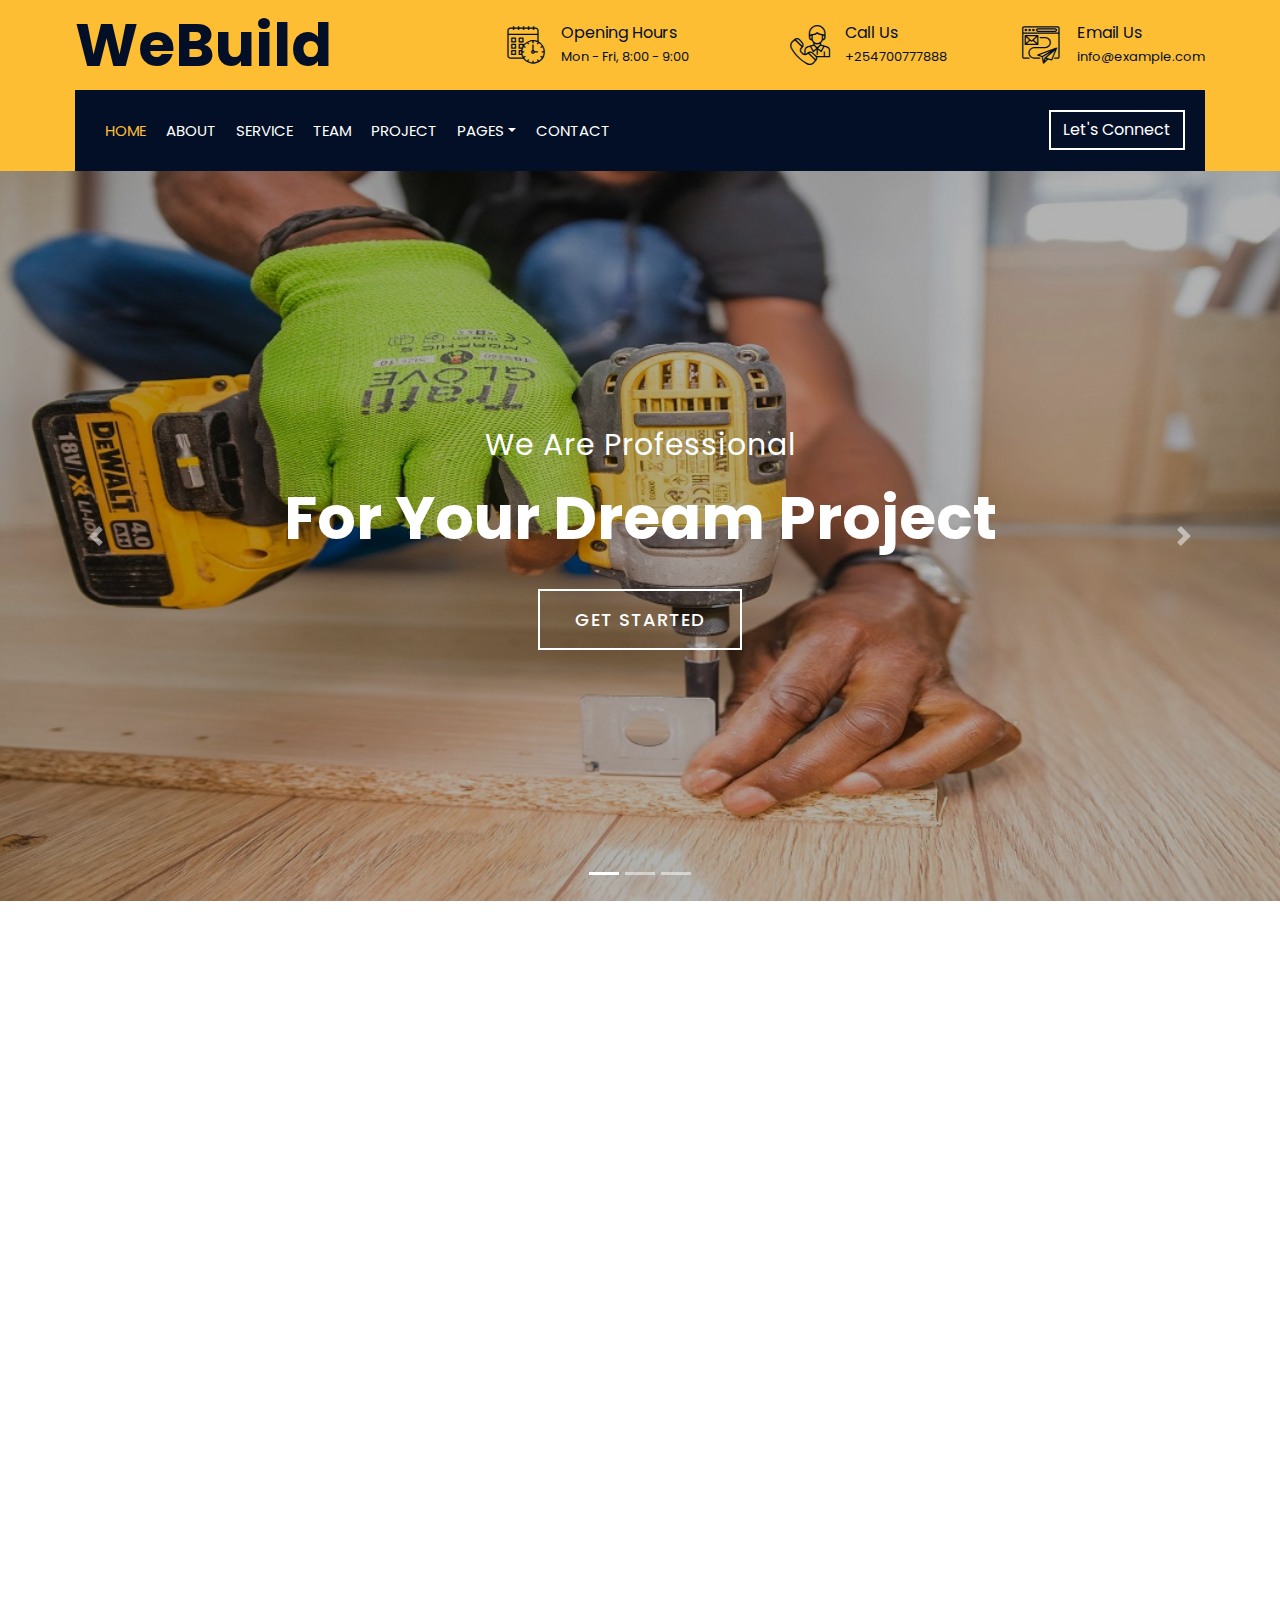
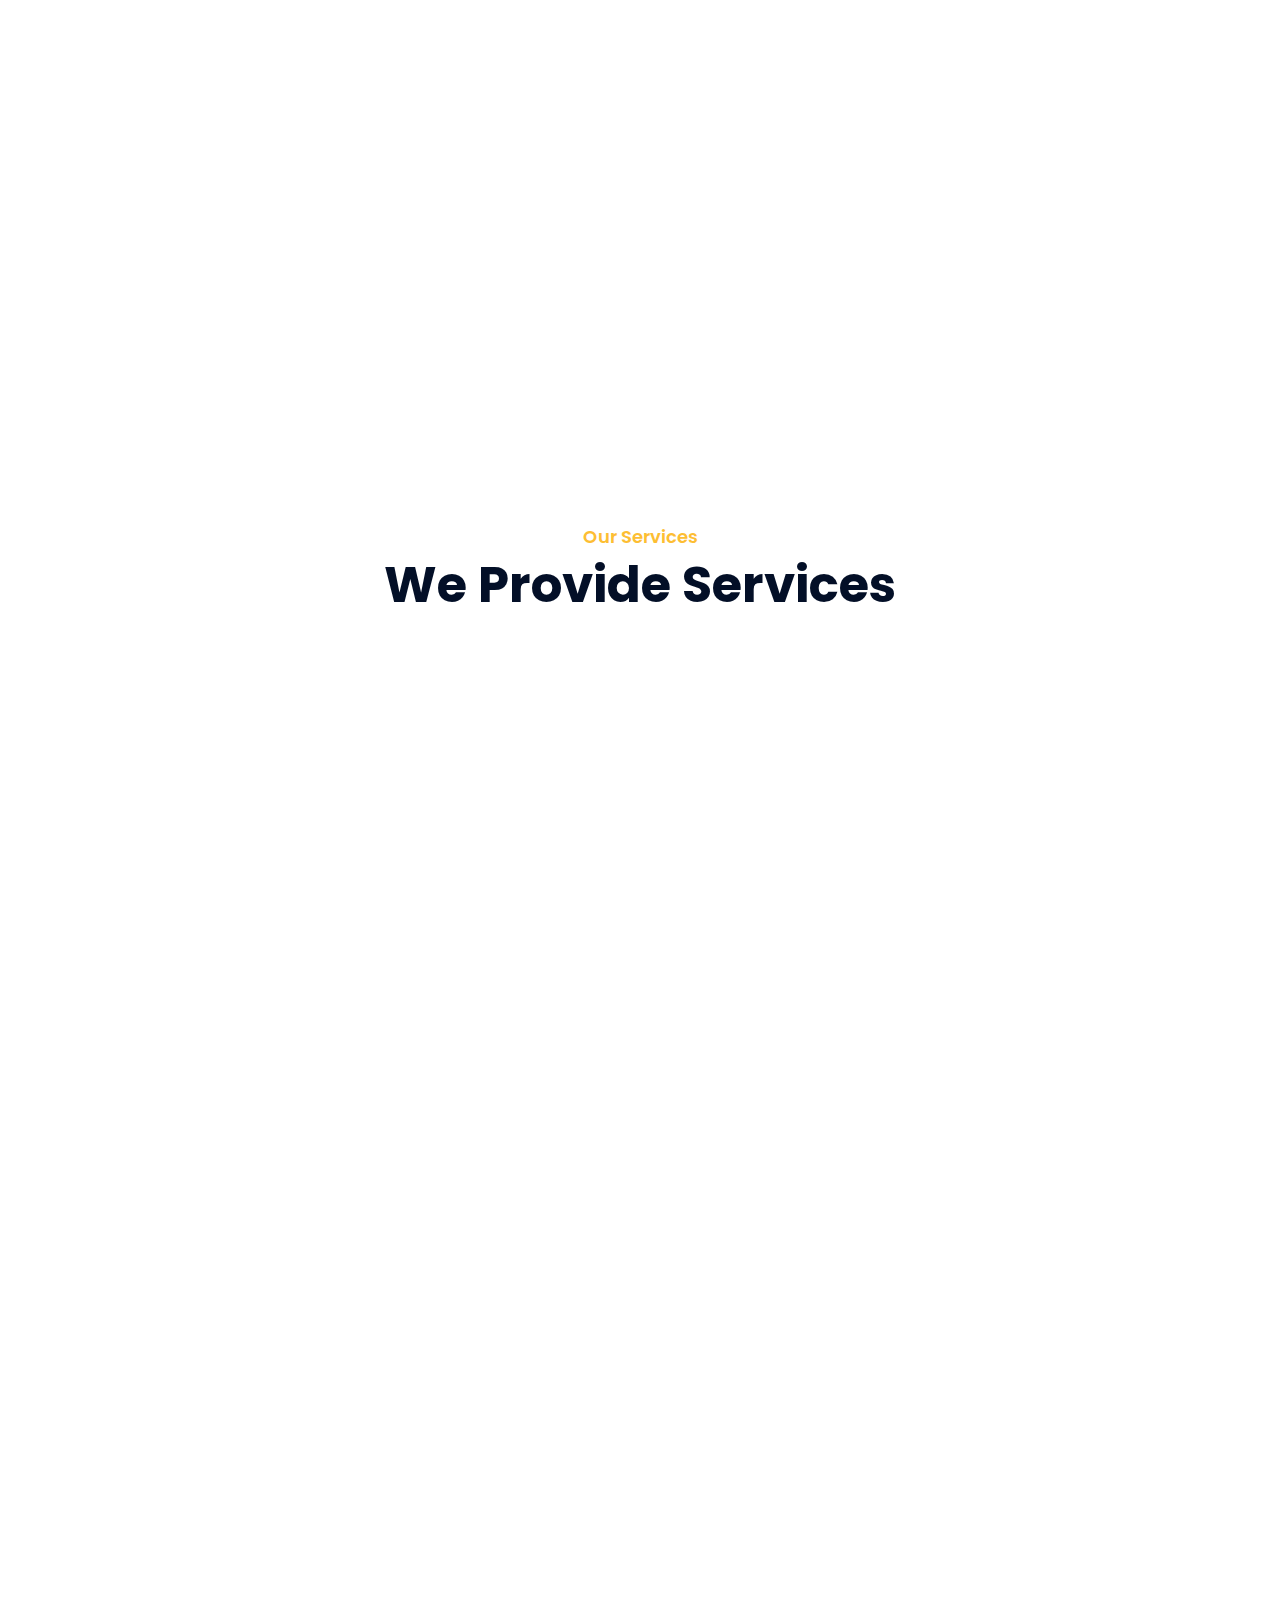
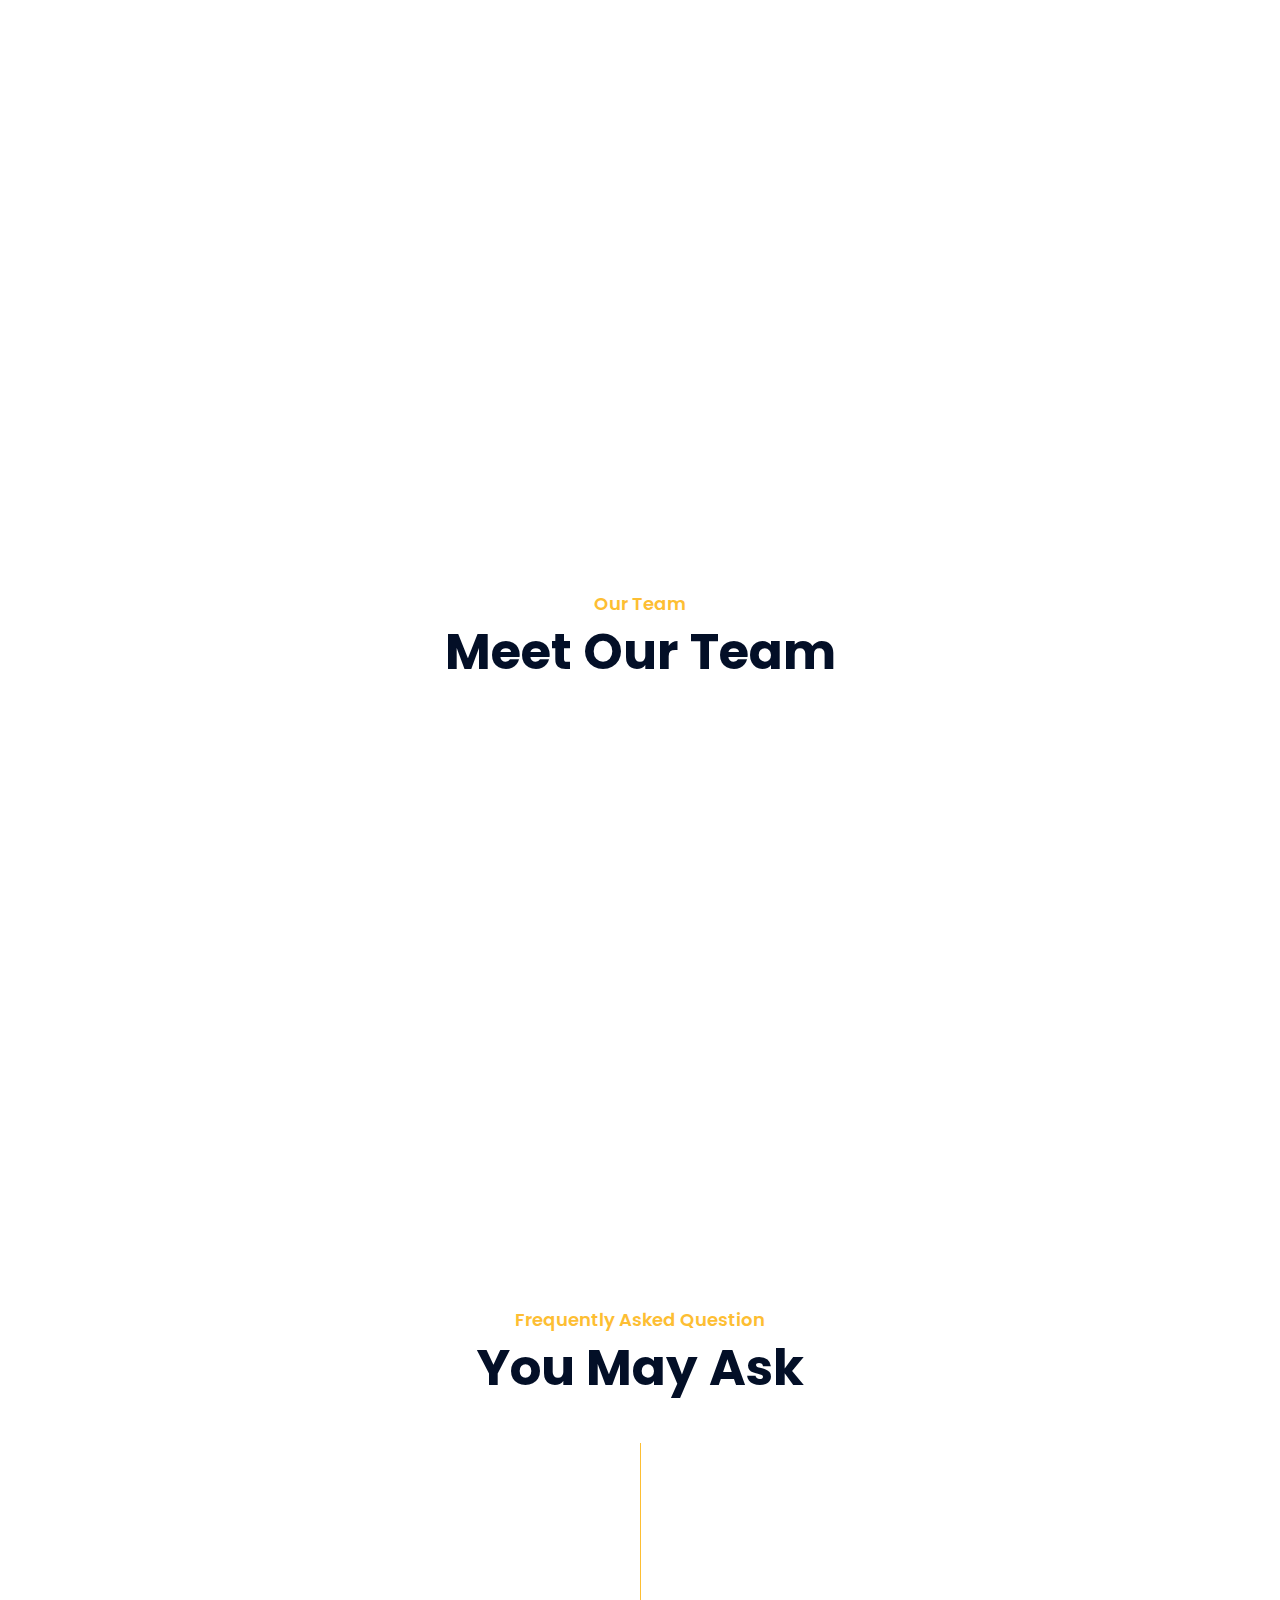
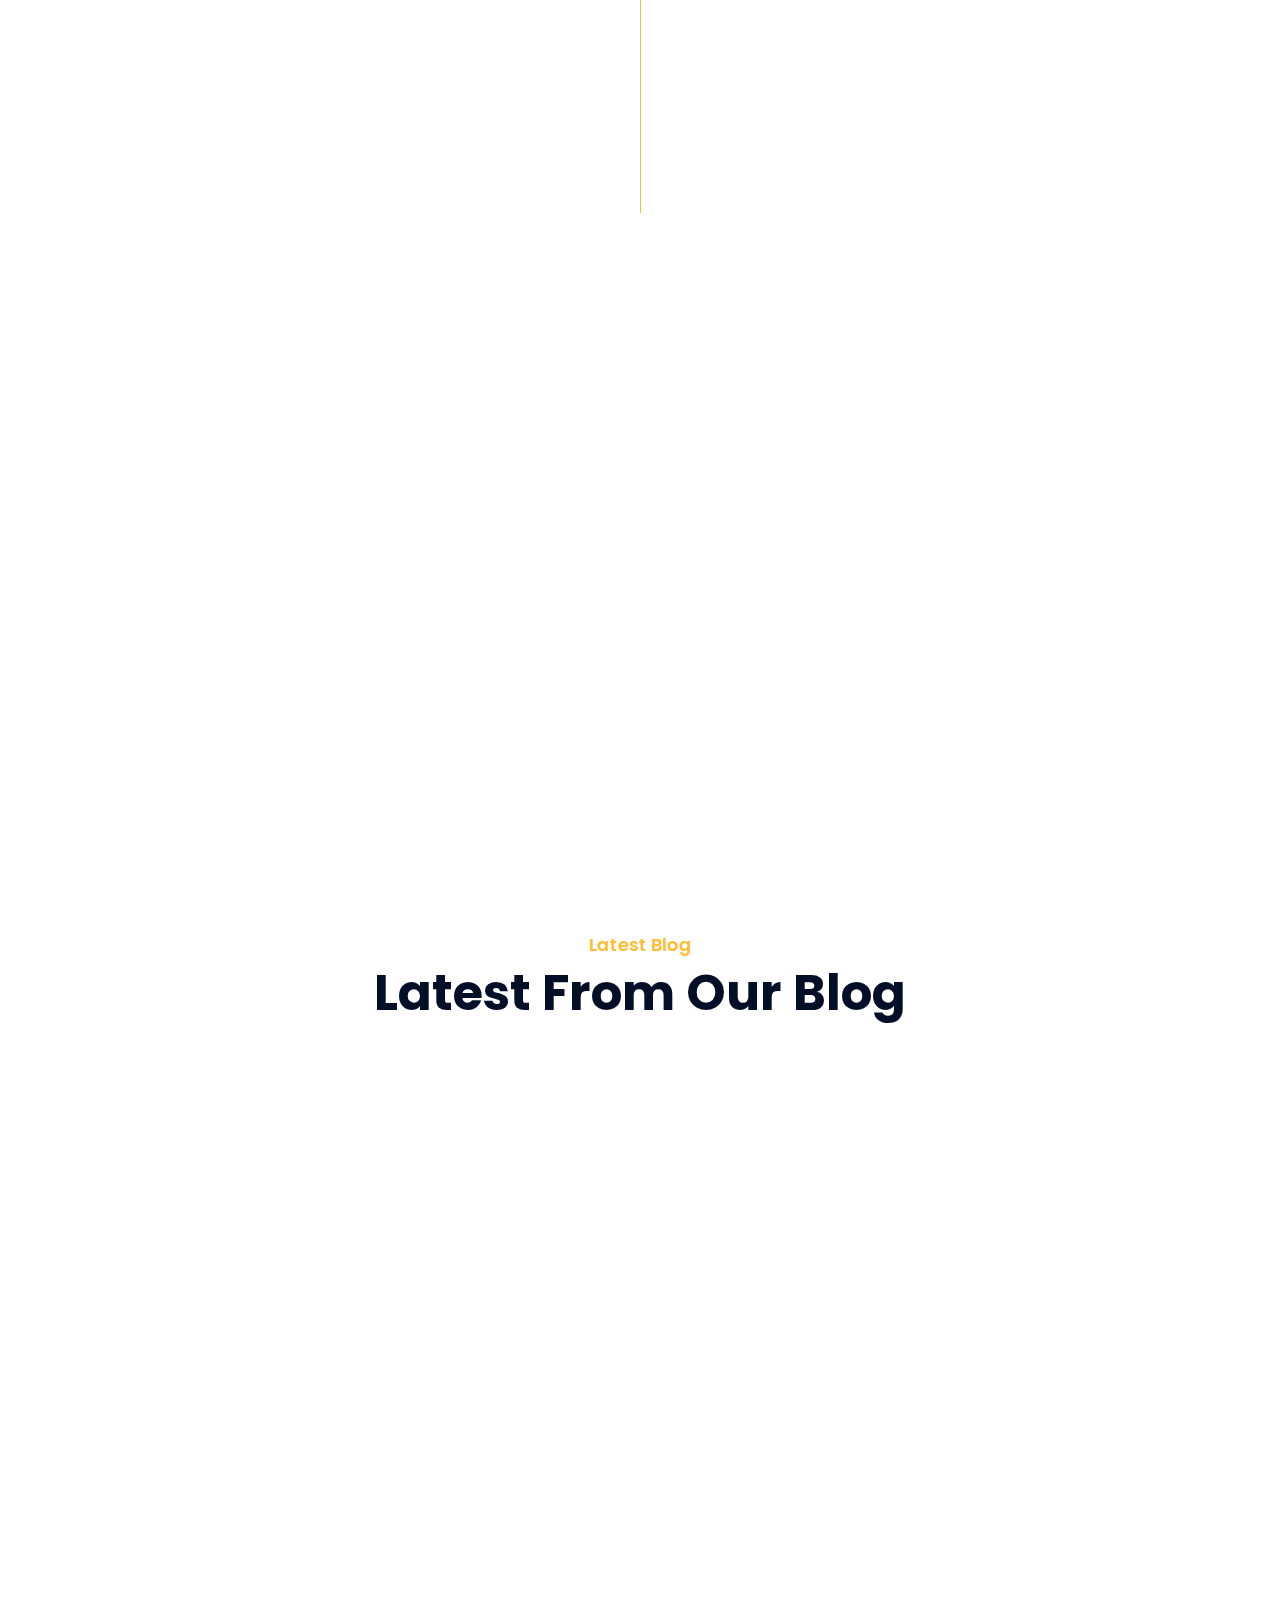
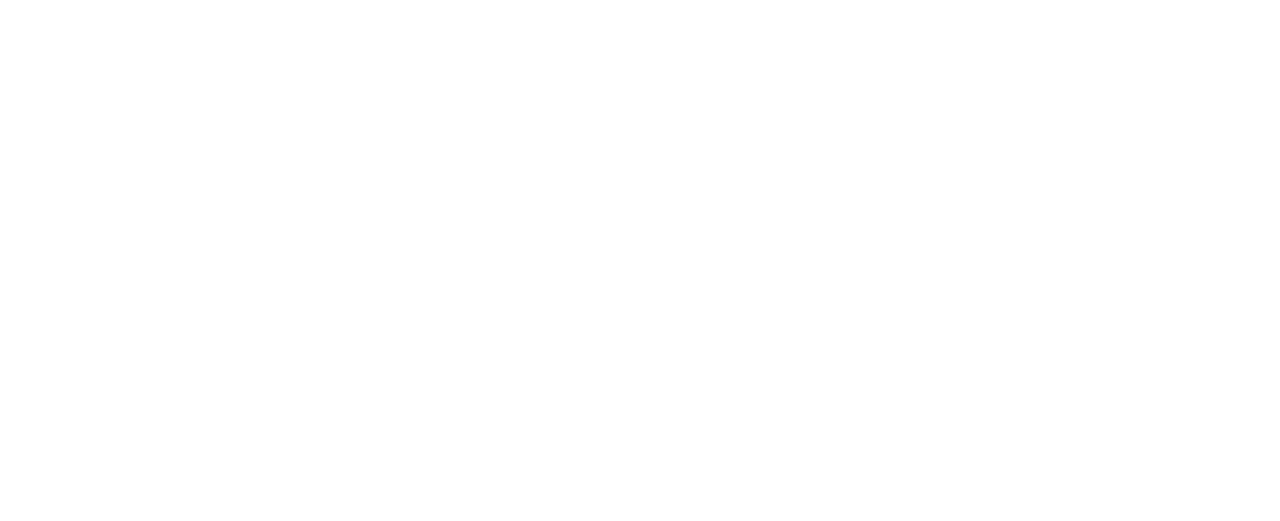
==== commit b30771f1: "change" ====
--- a/index.html
+++ b/index.html
@@ -458,7 +458,7 @@
             <div class="container">
                 <div class="section-header text-center">
                     <p>Our Team</p>
-                    <h2>Meet Our Engineer</h2>
+                    <h2>Meet Our Team</h2>
                 </div>
                 <div class="row">
                     <div class="col-lg-3 col-md-6 wow fadeInUp" data-wow-delay="0.1s">
